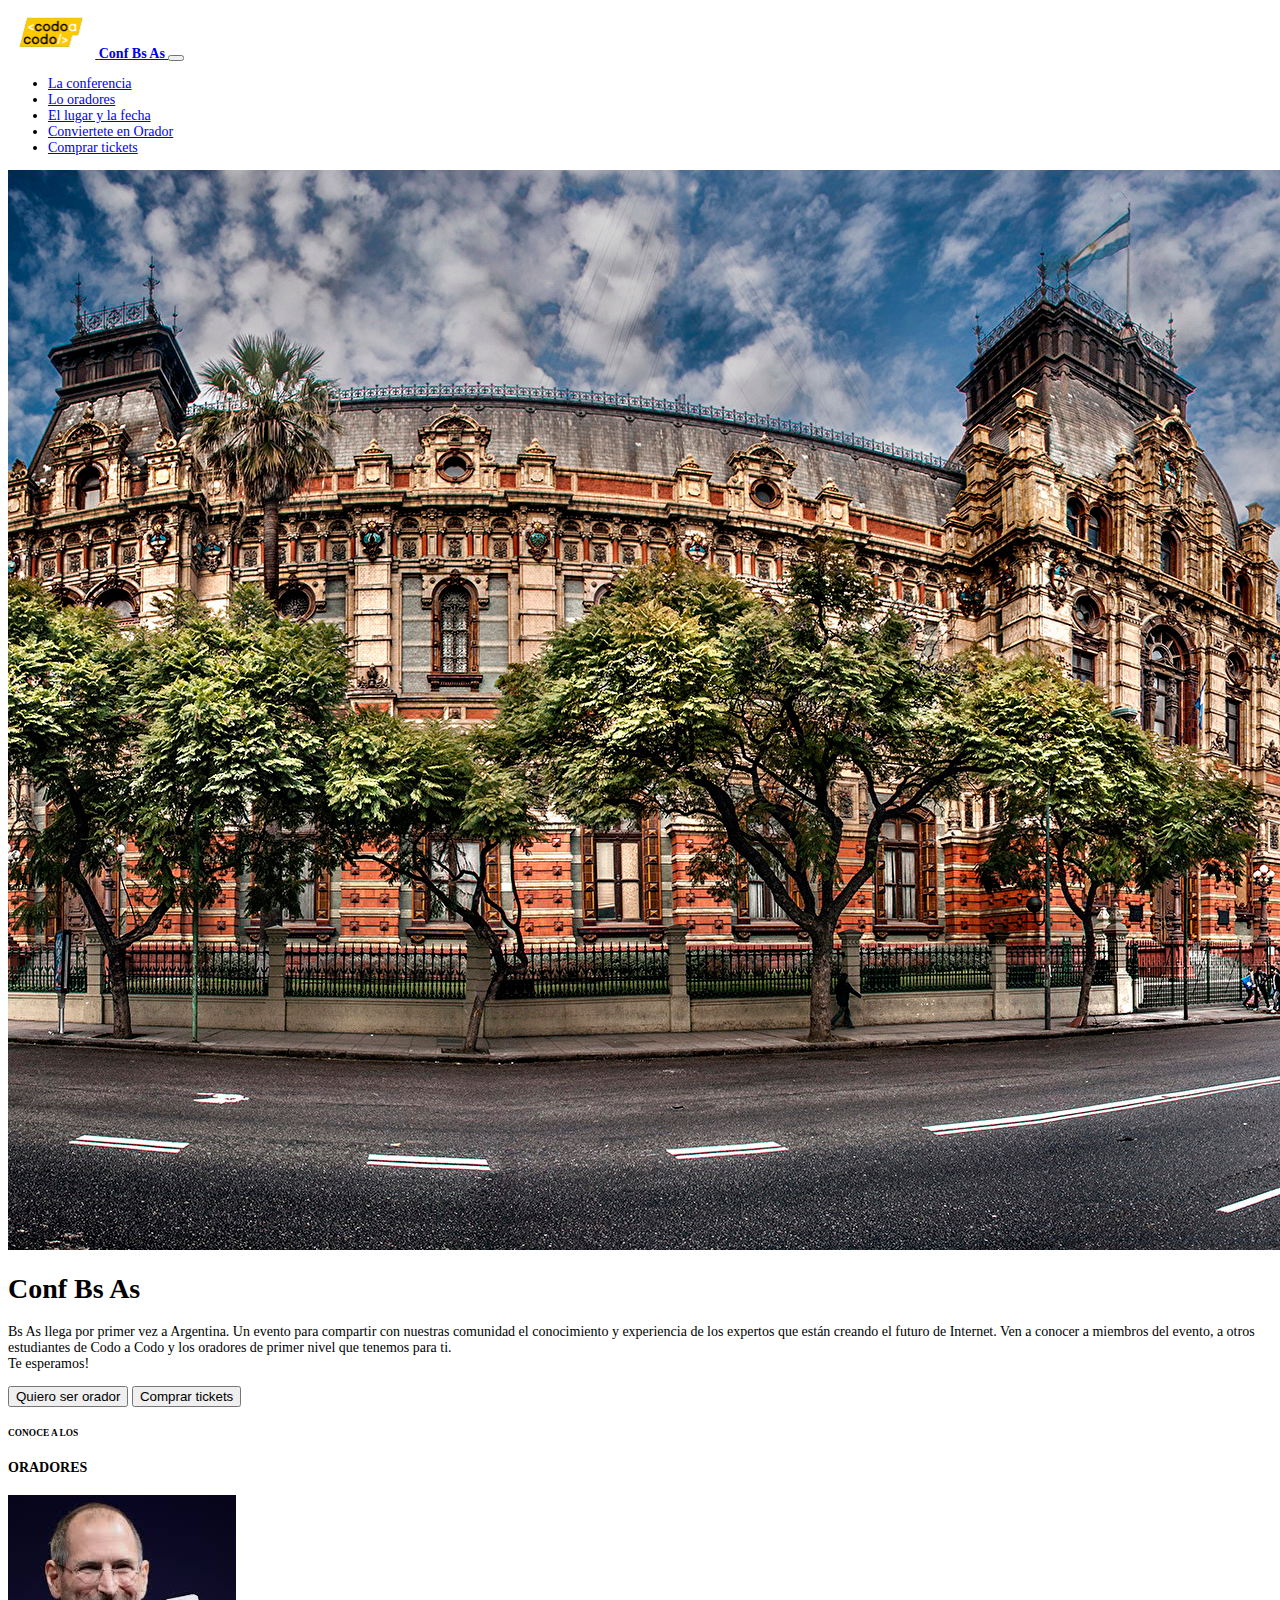
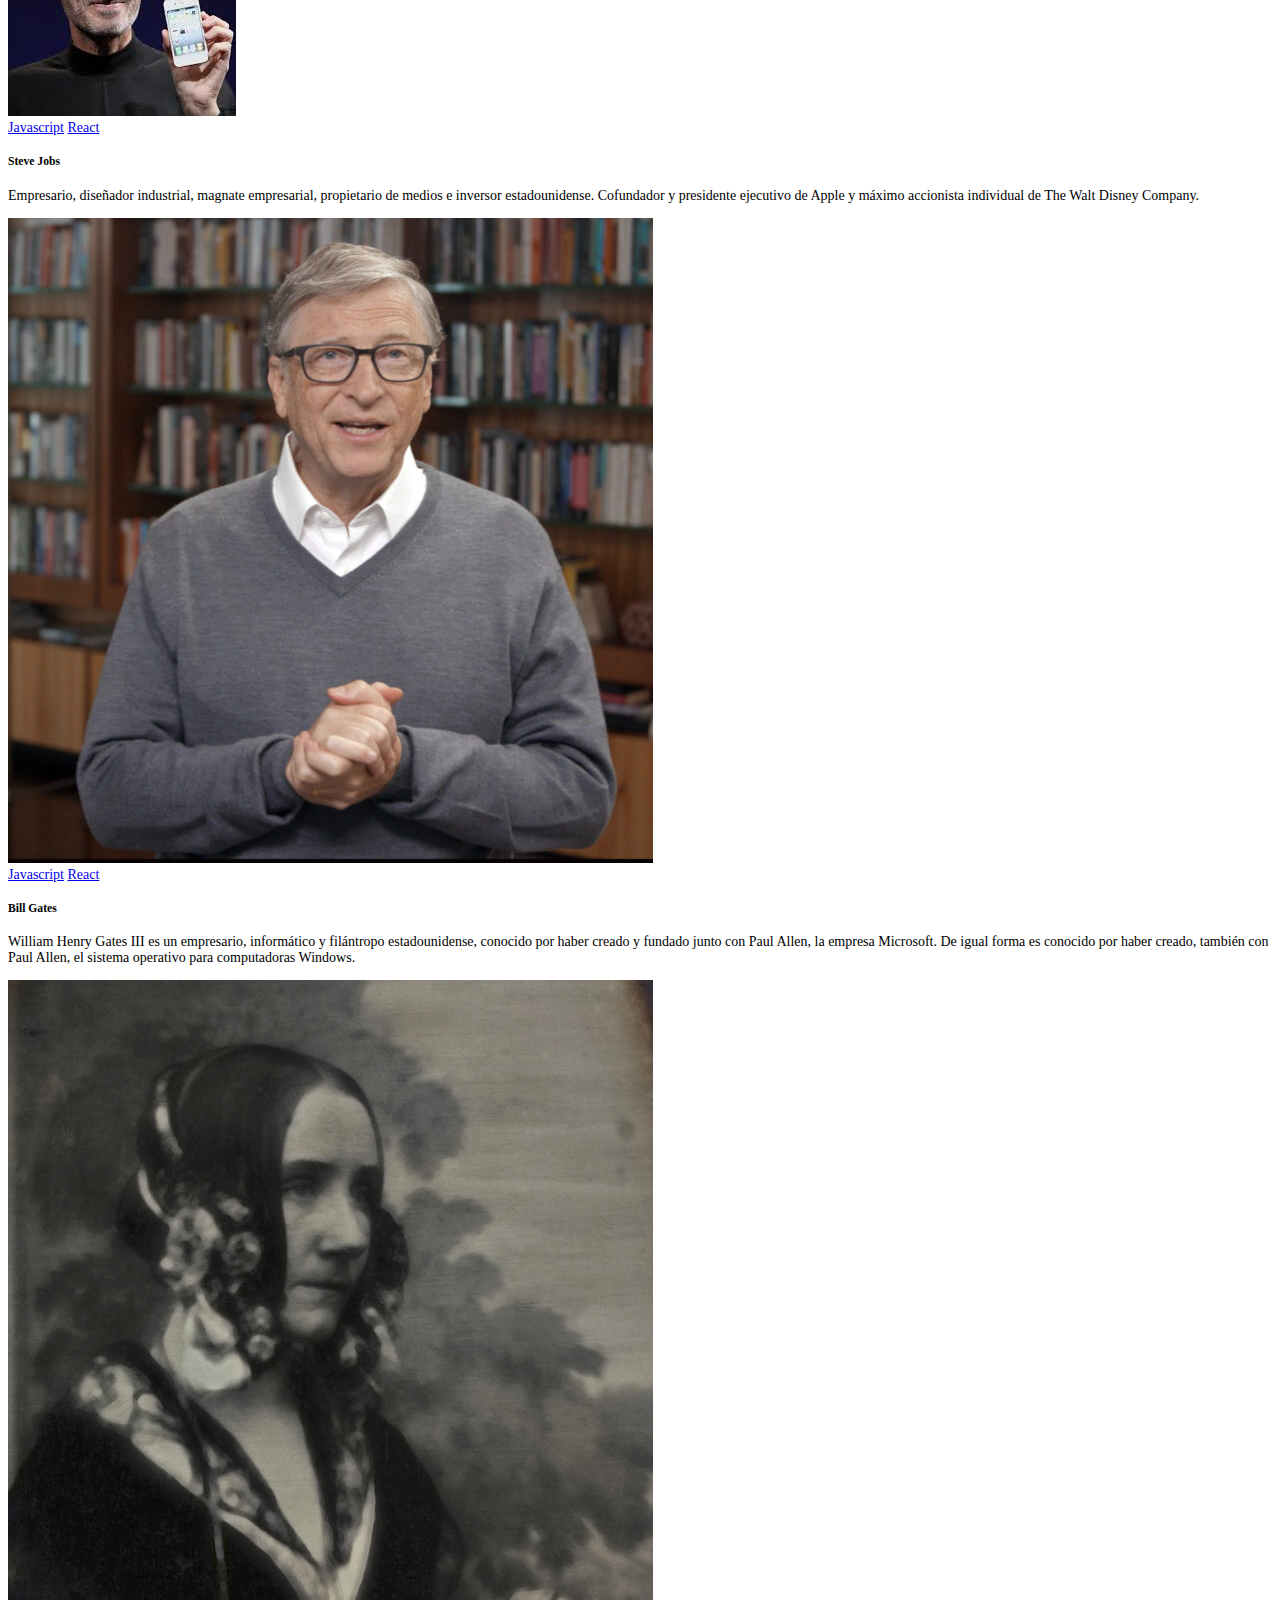
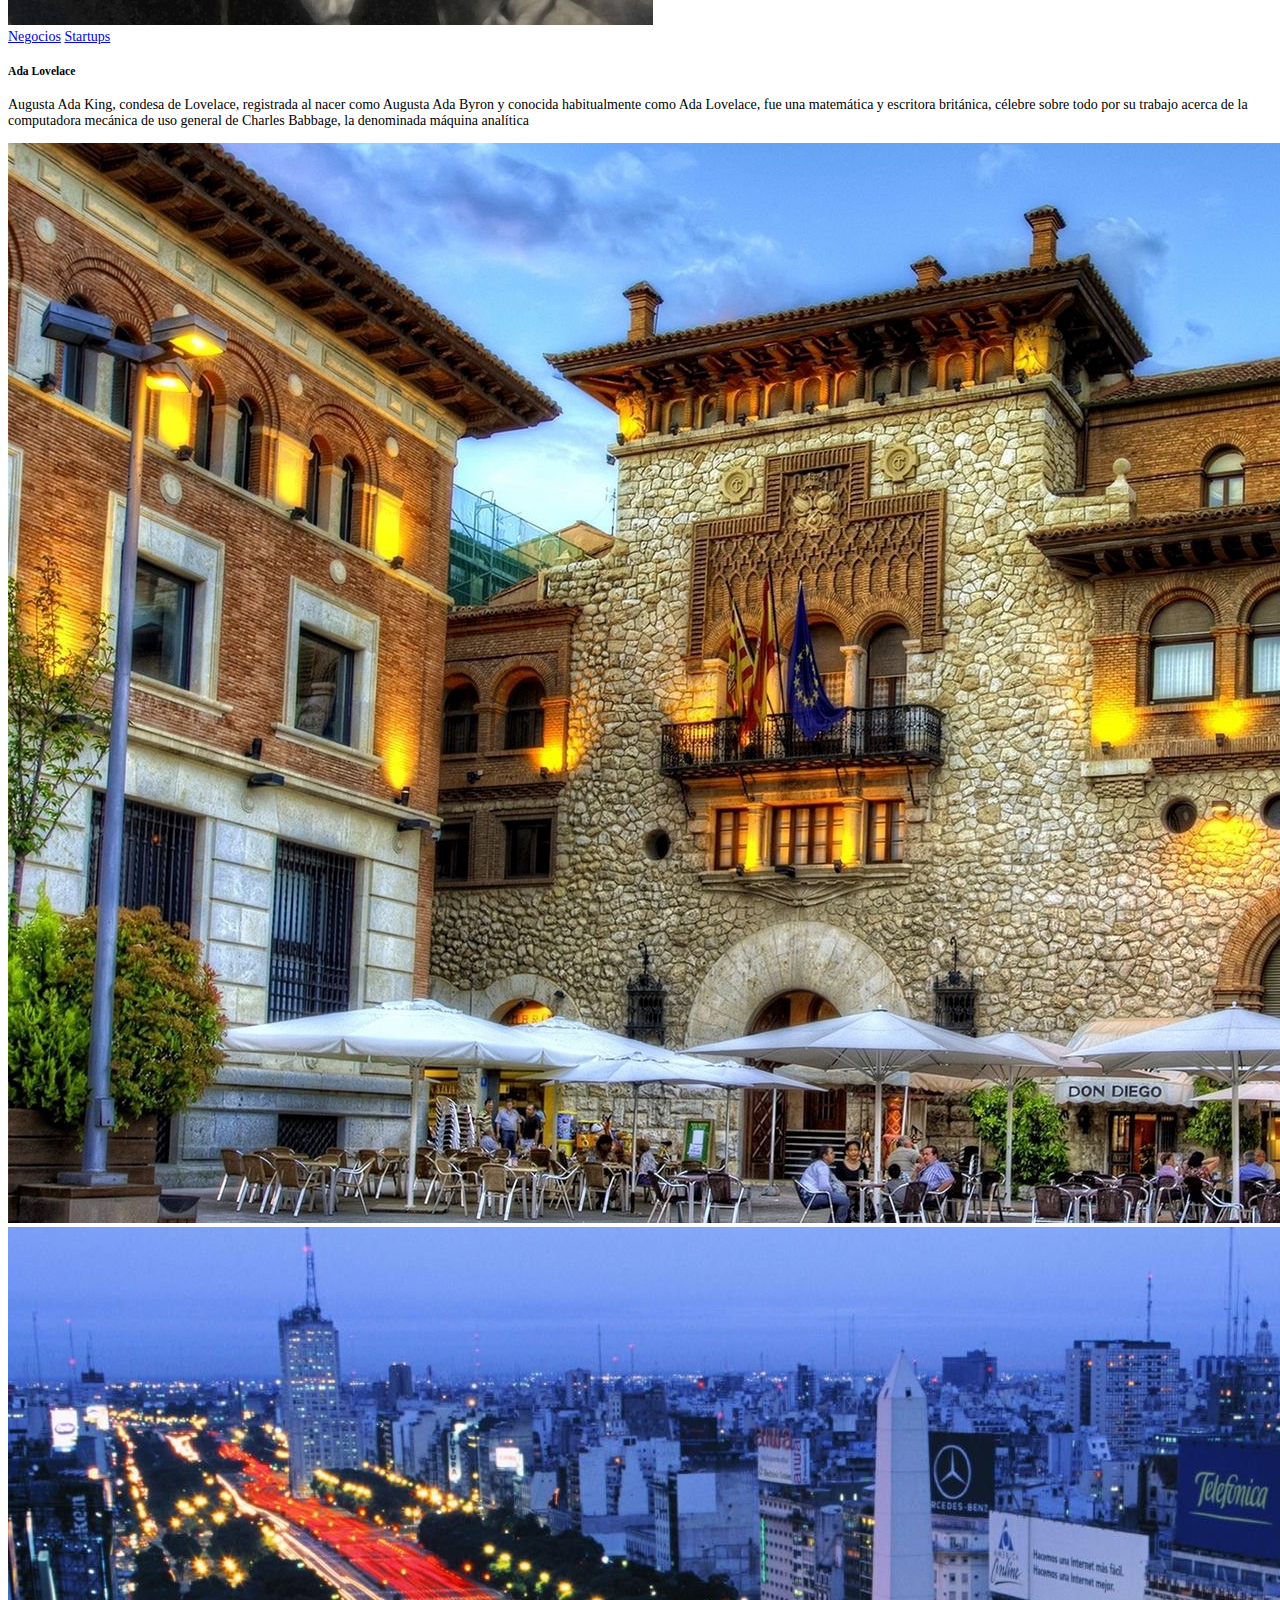
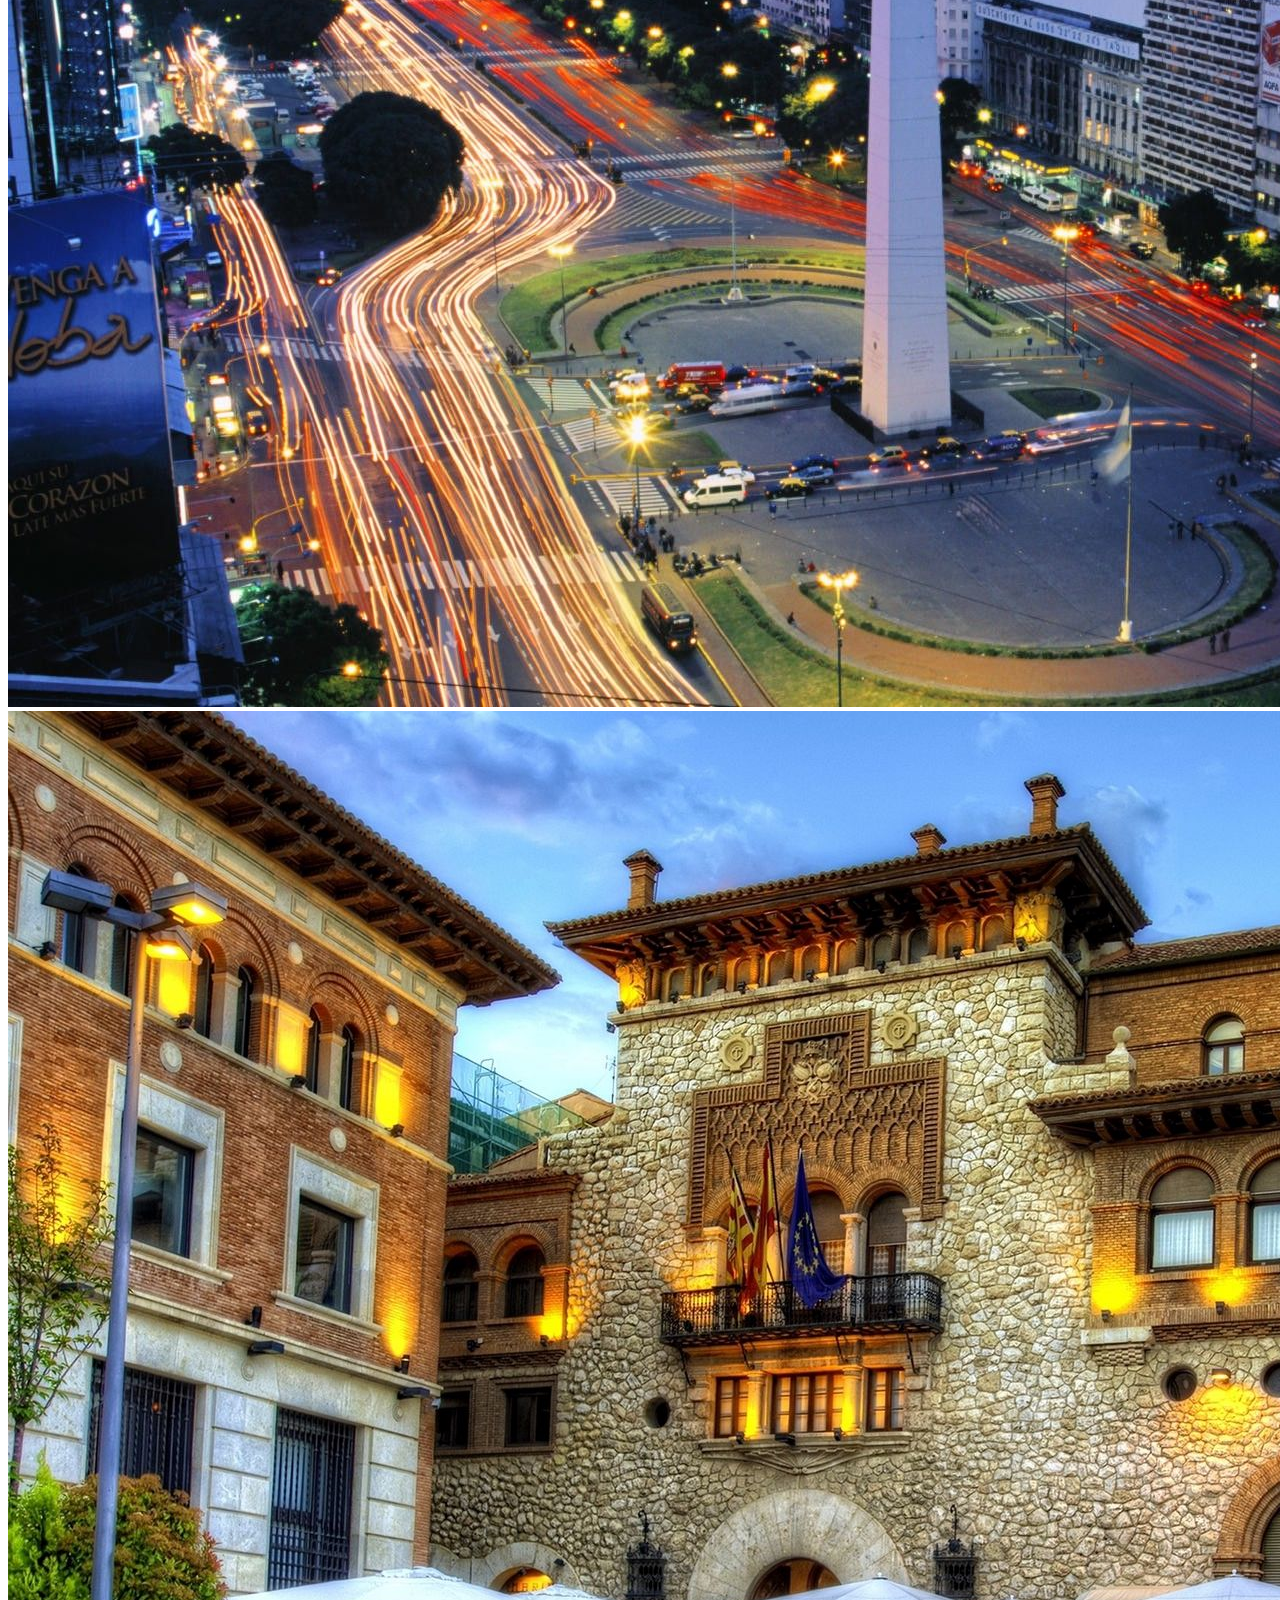
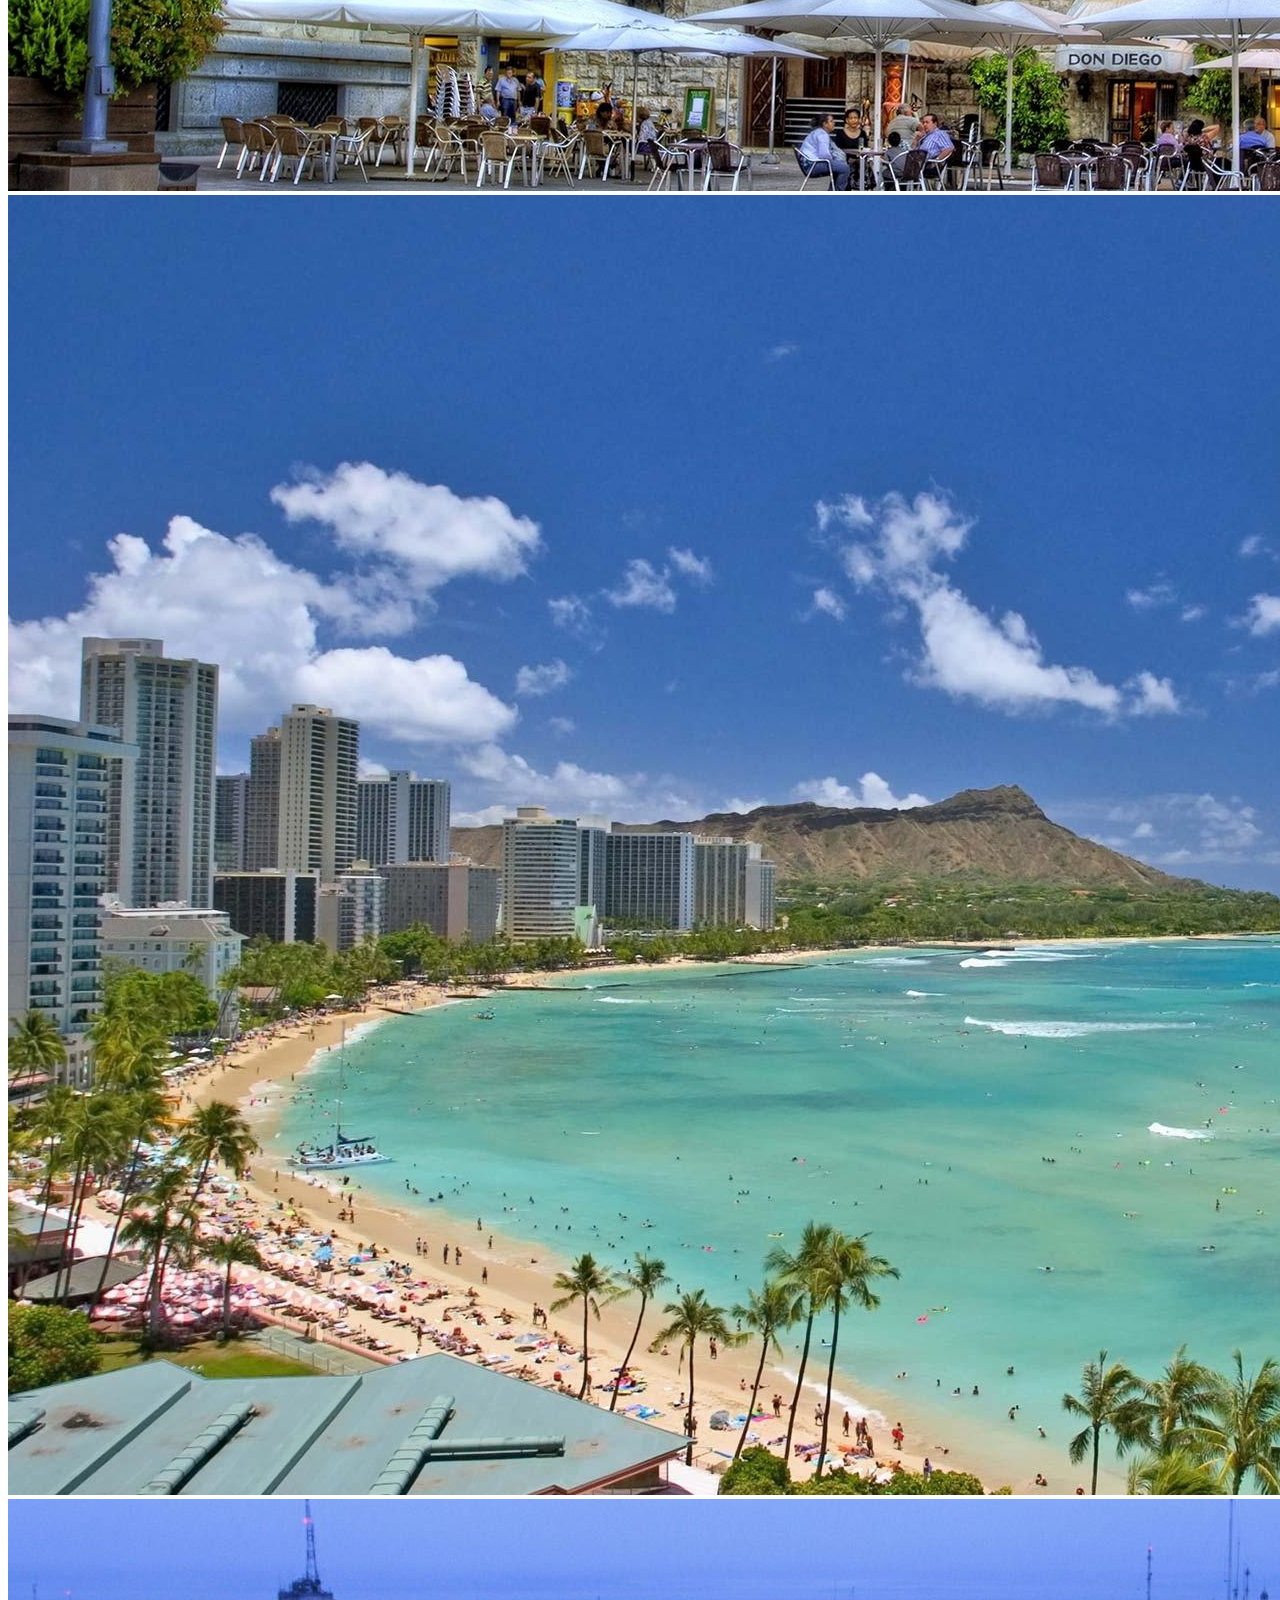
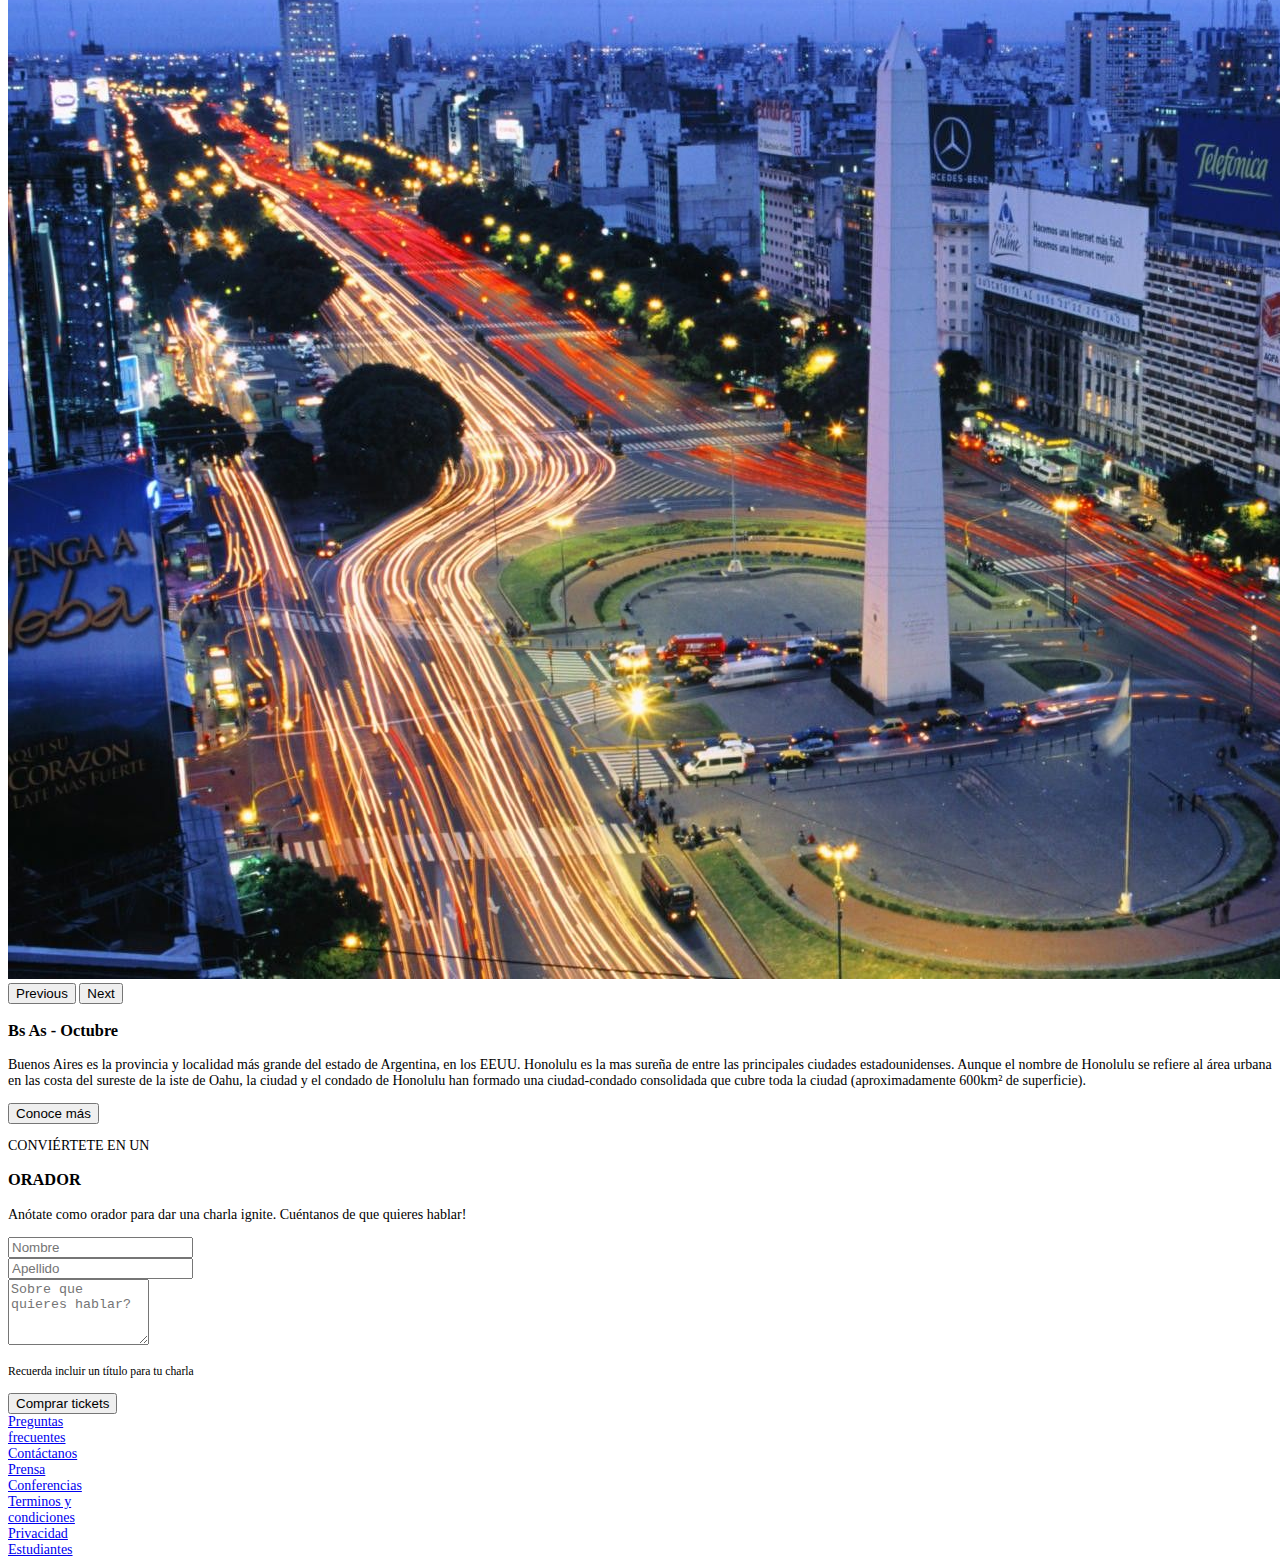
==== index.html @ 96c16282 "1er commit" ====
<!doctype html>
<html lang="en">

<head>
  <title>Integrador</title>
  <!-- Required meta tags -->
  <meta charset="utf-8">
  <meta name="viewport" content="width=device-width, initial-scale=1, shrink-to-fit=no">
  <link rel="stylesheet" href="estilos.css">

  <!-- Bootstrap CSS v5.2.0-beta1 -->
  <link rel="stylesheet" href="https://cdn.jsdelivr.net/npm/bootstrap@5.2.0/dist/css/bootstrap.min.css"
    integrity="sha384-gH2yIJqKdNHPEq0n4Mqa/HGKIhSkIHeL5AyhkYV8i59U5AR6csBvApHHNl/vI1Bx" crossorigin="anonymous">

  <link rel="stylesheet" href="https://cdn.jsdelivr.net/npm/bootstrap-icons@1.9.1/font/bootstrap-icons.css">
</head>

<body class="body bg-light">
  <header>
    
    <nav class="navbar navbar-expand-md navbar-dark bg-dark">
      <div class="container-fluid">

        <!--Icono-->
        <a class="navbar-brand mx-5" href="#">
          <img src="imagenes/codoacodo.png" alt="" style="height:50px ;">
          <span class="text-light" style="font-weight:bold;">Conf Bs As</span>
        </a>

      <button class="navbar-toggler " type="button" data-bs-toggle="collapse" data-bs-target="#menu"
          aria-controls="navbarSupportedContent" aria-expanded="false">
          <span class="navbar-toggler-icon text-light"></span>
        </button>
      

        <!--menu-->
        <div class="collapse navbar-collapse mx-5" id="menu" >
          <ul class="navbar-nav ms-auto mb-2 mb-lg-0 ">
            <li class="nav-item">
              <a class="nav-link active  text-light" href="#">La conferencia</a>
            </li>
            <li class="nav-item">
              <a class="nav-link disabled text-muted" href="#">Lo oradores</a>
            </li>
            </li>
            <li class="nav-item ">
              <a class="nav-link disabled  text-muted" href="#">El lugar y la fecha</a>
            </li>
            <li class="nav-item ">
              <a class="nav-link disabled  text-muted" href="#">Conviertete en Orador</a>
            </li>
            <li class="nav-item">
              <a class="nav-link active  text-success" href="#">Comprar tickets</a>
            </li>
          </ul>
        </div>
    </nav>
  </header>
  <main>

    <div class=" card text-bg-dark  d-flex">
      <img src="imagenes/ba1.jpg" class="card-img" alt="Buenos Aires">
      <div class="container1 card-img-overlay text-end">   

        <div class="fila row">
          
          <div class="col"></div>
          <div class="col">
            <p class="text1 col ms-auto">
              <h1 class="fw-bold">Conf Bs As</h1>
              Bs As llega por primer vez a Argentina. Un evento para compartir con
              nuestras comunidad el conocimiento y experiencia de los expertos que están creando el futuro de Internet.
              Ven a conocer a miembros del evento, a otros estudiantes de Codo a Codo y los oradores de primer nivel que
              tenemos para ti.<br> Te esperamos!
            </p>
            <button class="btn text-light border-light" type="button" href="#">Quiero ser orador</button>
            <button class="btn btn-success" type="button" href="#">Comprar tickets</button>
    
          </div>
        </div>
        </div>
    </div>

    <div class="text-center p-3">
      <h6>CONOCE A LOS</h6>
      <h4>ORADORES</h4>
    </div>

    <!--tarjetas oradores-->
    <div class="row px-5 mx-5">
      <div class="col-md">
        <div class="card-group">
          <div class="card">
            <img src="imagenes/steve.jpg" class="card-img-top img-fluid" alt="...">
            <div class="card-body">
              <a href="#" class="btn btn-warning py-0">Javascript</a>
              <a href="#" class="btn btn-info py-0 text-light">React</a>
              <h5 class="card-title">Steve Jobs</h5>
              <p class="card-text ">Empresario, diseñador industrial, magnate empresarial, propietario de medios e
                inversor estadounidense. Cofundador y presidente ejecutivo de Apple​ y máximo accionista individual de
                The Walt Disney Company.</p>
            </div>
          </div>
        </div>
      </div>
      <div class="col-md">
        <div class="card">
          <img src="imagenes/bill.jpg" class="card-img-top img-fluid" alt="...">
          <div class="card-body">
            <a href="#" class="btn btn-warning py-0">Javascript</a>
            <a href="#" class="btn btn-info py-0 text-light">React</a>
            <h5 class="card-title">Bill Gates</h5>
            <p class="card-text">William Henry Gates III es un empresario, informático y filántropo estadounidense,
              conocido por haber creado y fundado junto con Paul Allen, la empresa Microsoft. De igual forma es conocido
              por haber creado, también con Paul Allen, el sistema operativo para computadoras Windows.</p>
          </div>
        </div>
      </div>

      <div class="col-md">
        <div class="card">
          <img src="imagenes/ada.jpeg" class="card-img-top img-fluid" alt="...">
          <div class="card-body">
            <a href="#" class="btn btn-secondary py-0">Negocios</a>
            <a href="#" class="btn btn-danger py-0 text-light">Startups</a>
            <h5 class="card-title">Ada Lovelace</h5>
            <p class="card-text ">Augusta Ada King, condesa de Lovelace, registrada al nacer como Augusta Ada Byron y
              conocida habitualmente como Ada Lovelace, fue una matemática y escritora británica, célebre sobre todo por
              su trabajo acerca de la computadora mecánica de uso general de Charles Babbage, la denominada máquina
              analítica</p>
          </div>
        </div>
      </div>
    </div>

    <div class="row py-5 img-fluid">

      <div class="col p-0">
        <div id="carouselExampleControls" class="carousel slide" data-bs-ride="carousel">
          <div class="carousel-inner">
            <div class="carousel-item active">
              <img src="imagenes/ba2.jpg" class="d-block w-100" alt="...">
            </div>
            <div class="carousel-item">
              <img src="imagenes/hawaii3.jpg" class="d-block w-100" alt="...">
            </div>
            <div class="carousel-item">
              <img src="imagenes/hawaii2.jpg" class="d-block w-100" alt="...">
            </div>
            <div class="carousel-item">
              <img src="imagenes/honolulu.jpg" class="d-block w-100" alt="...">
            </div>
            <div class="carousel-item">
              <img src="imagenes/ba3.jpg" class="d-block w-100" alt="...">
            </div>
          </div>
          <button class="carousel-control-prev" type="button" data-bs-target="#carouselExampleControls" data-bs-slide="prev">
            <span class="carousel-control-prev-icon" aria-hidden="true"></span>
            <span class="visually-hidden">Previous</span>
          </button>
          <button class="carousel-control-next" type="button" data-bs-target="#carouselExampleControls" data-bs-slide="next">
            <span class="carousel-control-next-icon" aria-hidden="true"></span>
            <span class="visually-hidden">Next</span>
          </button>
        </div>
      </div>

      <div class="col bg-secondary text-light">
        <p class="col fs-6 ms-auto ">
          <h3 class="fw-bold">Bs As - Octubre</h3>
          Buenos Aires es la provincia y localidad más grande del estado de Argentina, en los EEUU. Honolulu es la mas sureña de entre las principales ciudades estadounidenses. Aunque el nombre de Honolulu se refiere al área urbana en las costa del sureste de la iste de Oahu, la ciudad y el condado de Honolulu han formado una ciudad-condado consolidada que cubre toda la ciudad (aproximadamente 600km² de superficie).
        </p>
        <button class="btn text-light border-light" type="button" href="#">Conoce más</button>
      </div>

      <form class="form py-4 mx-2" action="get">

        <p class="text-center fs-6">CONVIÉRTETE EN UN</p>
        <h3 class="text-center">ORADOR</h3>
        <p class="text-center">Anótate como orador para dar una charla ignite. Cuéntanos de que quieres hablar!</p>
      
        <div class="row">
          <div class="col-md-3 mb-3"></div>
          <div class="col-md-3 mb-3">
            <input type="text" name="nombre" id="nombre" class="form-control" placeholder="Nombre" required>
          </div>
          <div class="col-md-3 mb-3 ">
            <input type="text" name="apellido" id="apellido" class="form-control" placeholder="Apellido" required>
          </div>
          <div class="col-md-3 mb-3"></div>
          <div class="col-md-3 mb-3"></div>
          <div class="col-md-6 mb-3">
            <textarea name="textarea" id="textarea" class="form-control" cols="15" rows="4"
              placeholder="Sobre que quieres hablar?"></textarea>
            <p class="card-aling-left"><small class="text-muted ">Recuerda incluir un título para tu charla</small></p>
          </div>

          <div class="row p-0 mx-0">
          
            <div class="d-flex justify-content-center"><button class=" col-md-6 btn btn-success mx-0" type="button" href="#">Comprar tickets</button></div>
            
          </div>
         </div>
      </form>
    </div>
   </main>

  <footer class=" footer ">
    <!-- place footer here -->
    <div class="d-flex bg-primary justify-content-center">
      <div class="mx-1 p-3 text-center"><a class=" text-light" href="#">Preguntas <br> frecuentes</a></div>
      <div class="mx-1 p-3 text-center"><a class=" text-light" href="#">Contáctanos</a></div>
      <div class="mx-1 p-3 text-center"><a class=" text-light" href="#">Prensa</a></div>
      <div class="mx-1 p-3 text-center"><a class=" text-light" href="#">Conferencias</a></div>
      <div class="mx-1 p-3 text-center"><a class=" text-light" href="#">Terminos y <br> condiciones</a></div>
      <div class="mx-1 p-3 text-center"><a class=" text-light" href="#">Privacidad</a></div>
      <div class="mx-1 p-3 text-center"><a class=" text-light" href="#">Estudiantes</a></div>
    </div>
  </footer>
  <!-- Bootstrap JavaScript Libraries -->
  <script src="https://cdn.jsdelivr.net/npm/@popperjs/core@2.11.5/dist/umd/popper.min.js"
    integrity="sha384-Xe+8cL9oJa6tN/veChSP7q+mnSPaj5Bcu9mPX5F5xIGE0DVittaqT5lorf0EI7Vk" crossorigin="anonymous">
    </script>

  <script src="https://cdn.jsdelivr.net/npm/bootstrap@5.2.0/dist/js/bootstrap.min.js"
    integrity="sha384-ODmDIVzN+pFdexxHEHFBQH3/9/vQ9uori45z4JjnFsRydbmQbmL5t1tQ0culUzyK" crossorigin="anonymous">
    </script>
</body>

</html>
---- estilos.css ----
html{
    font-size: 14px;
}

body {
    font-size: 1rem;
}

@media screen and (max-width:700px) {
    html{
        font-size: 10px;
    }
}

.container1{
    display: flex;
    align-items: center;                             
}
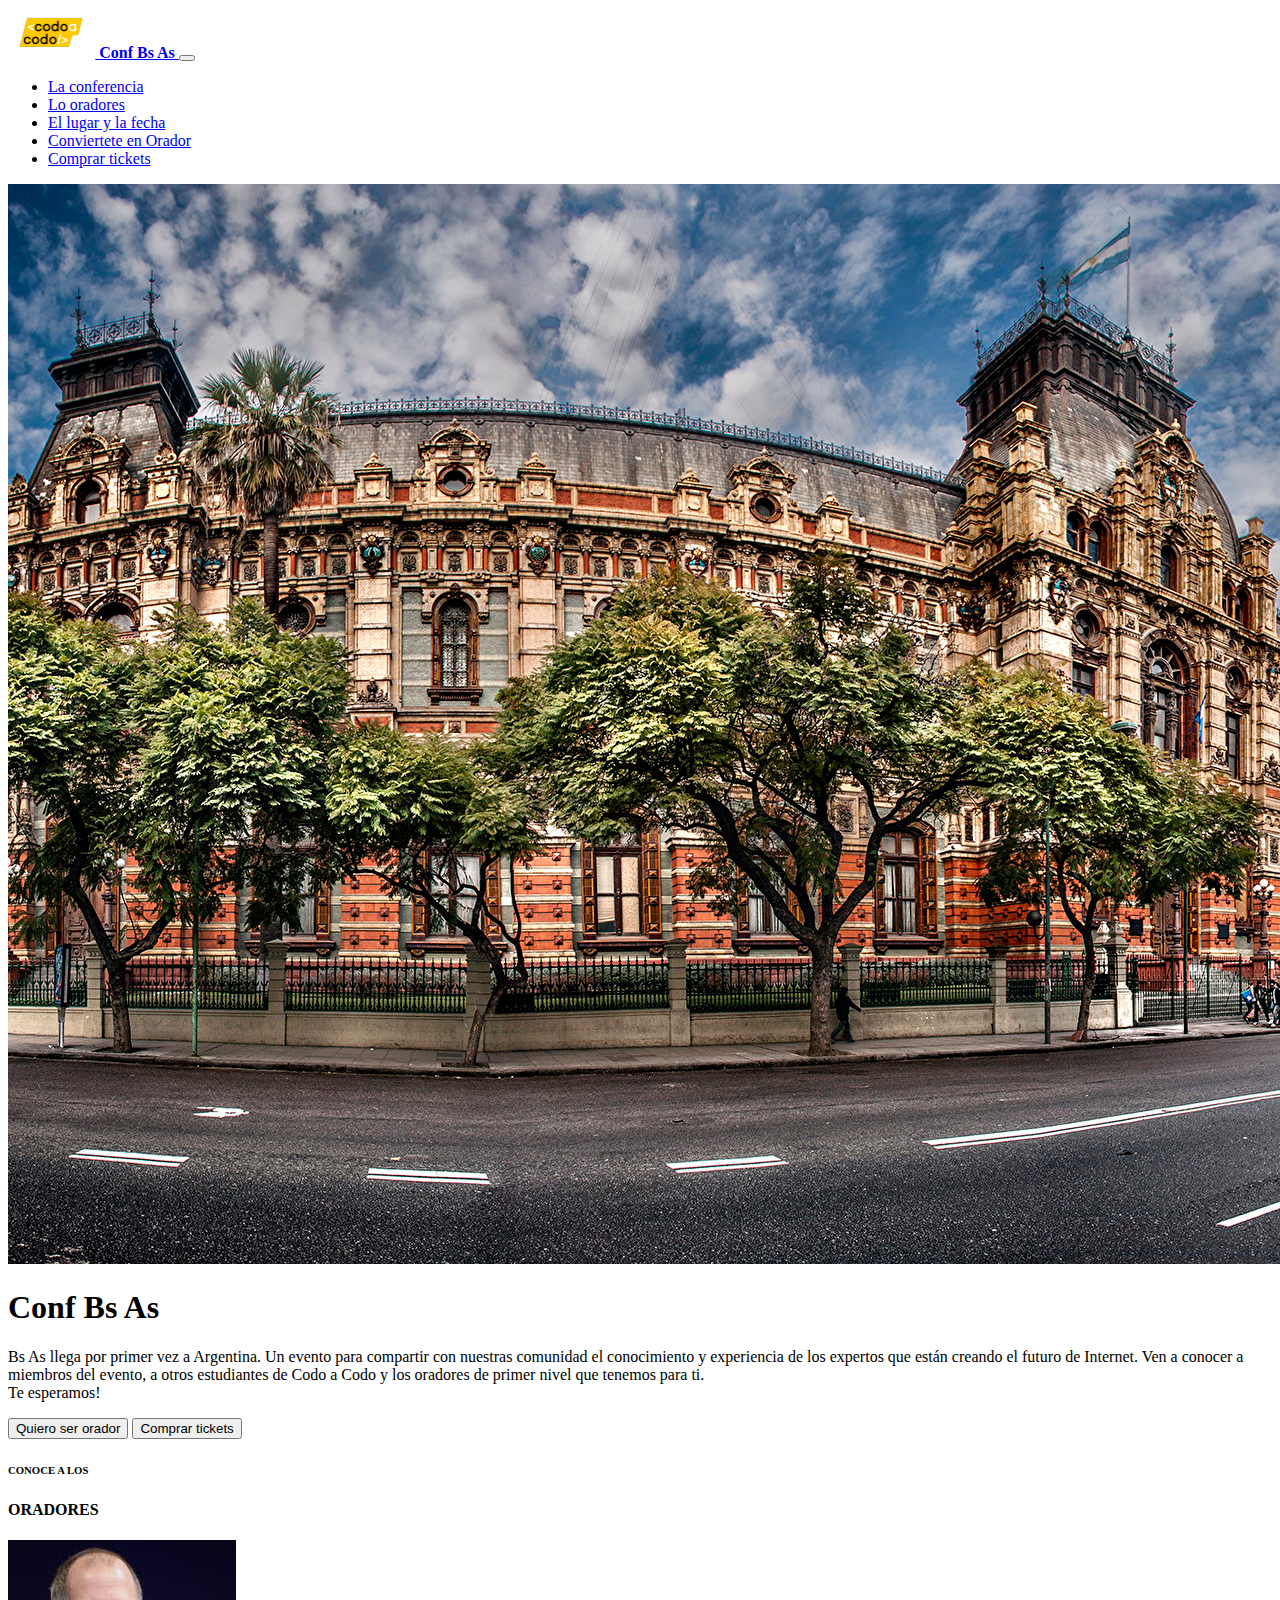
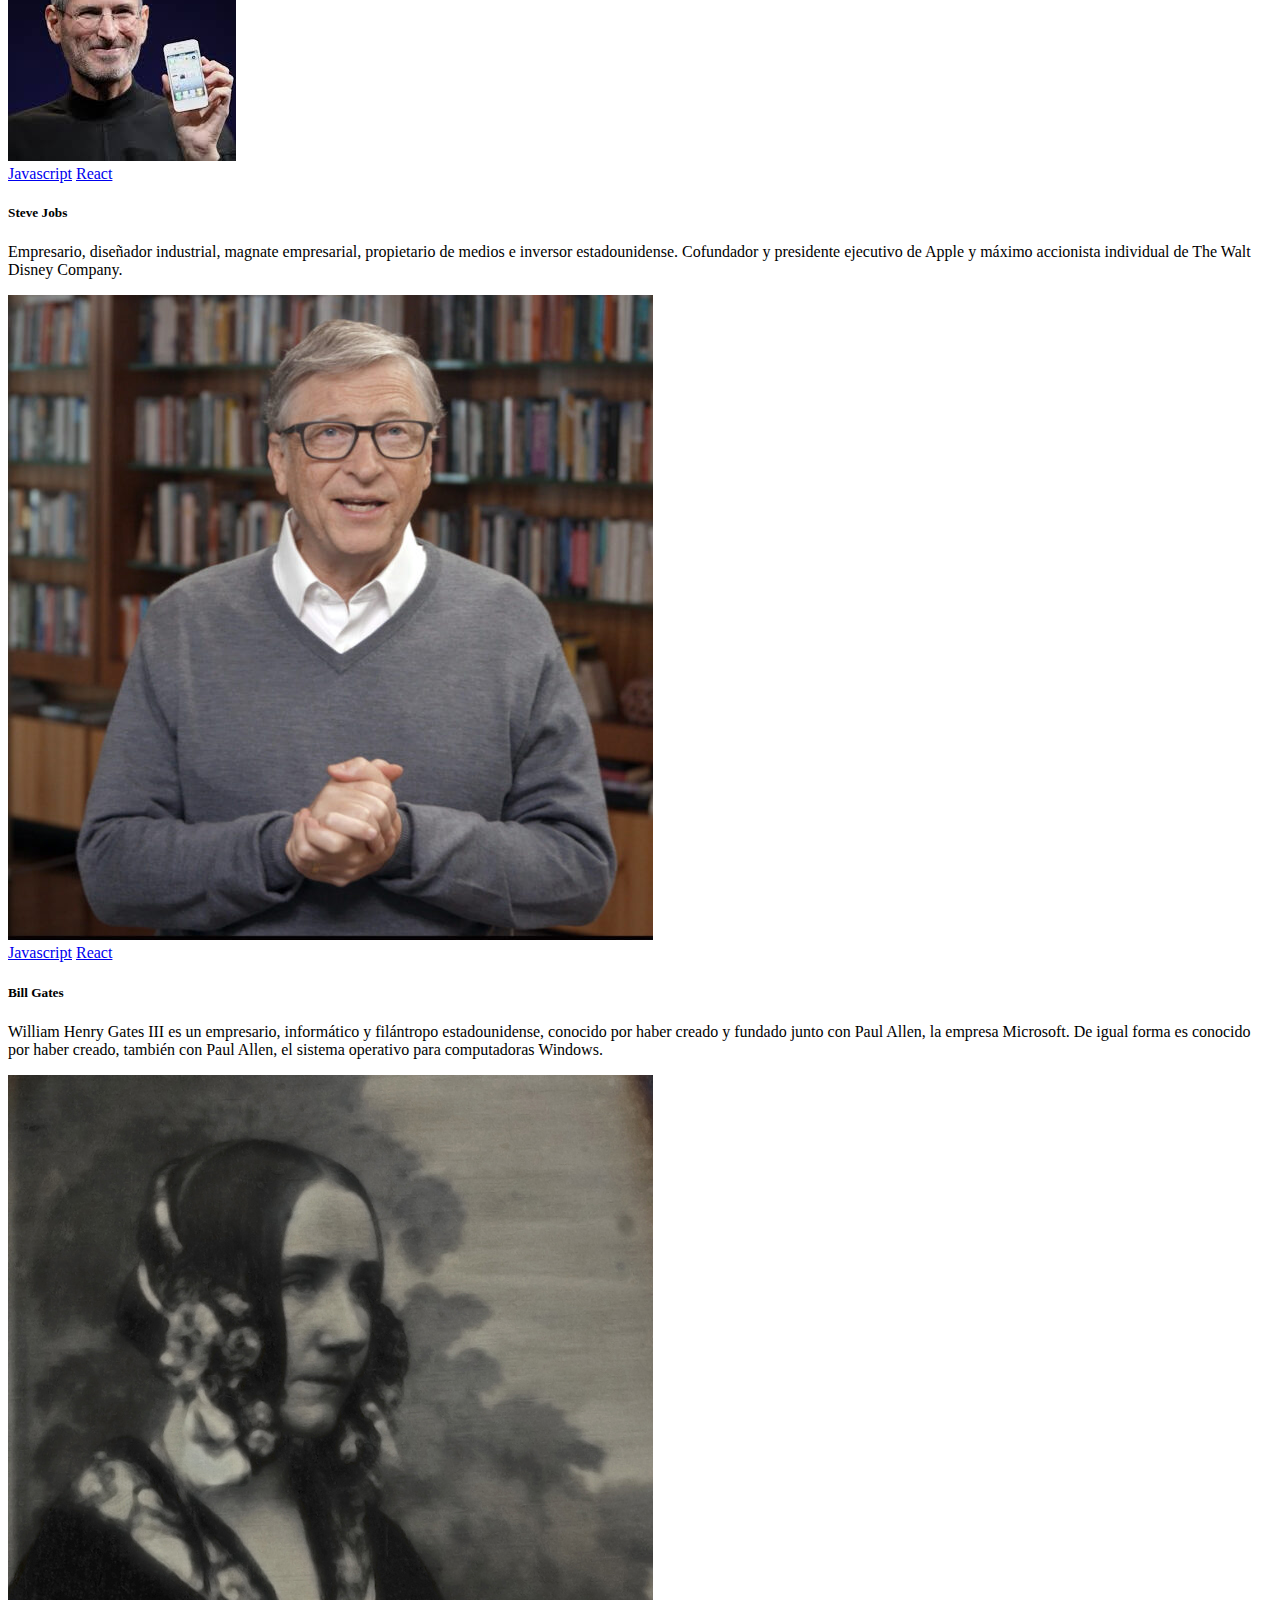
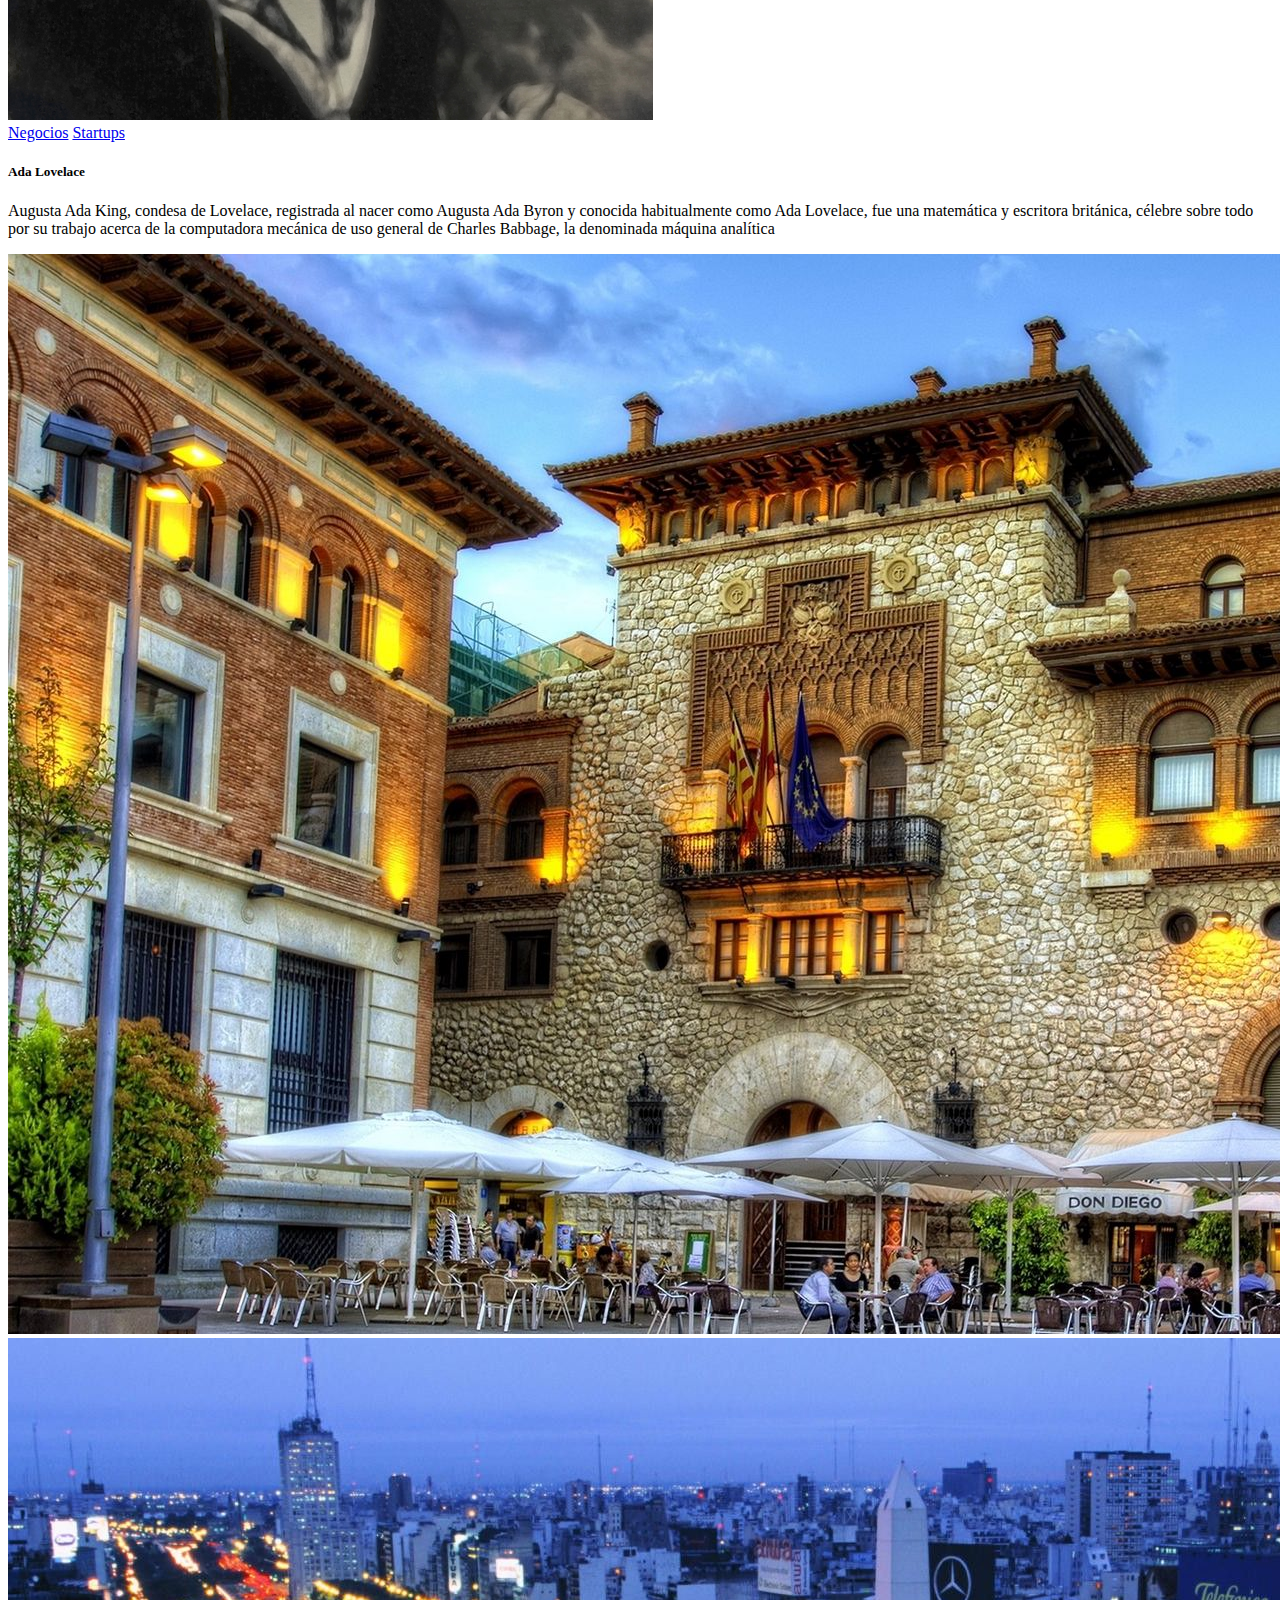
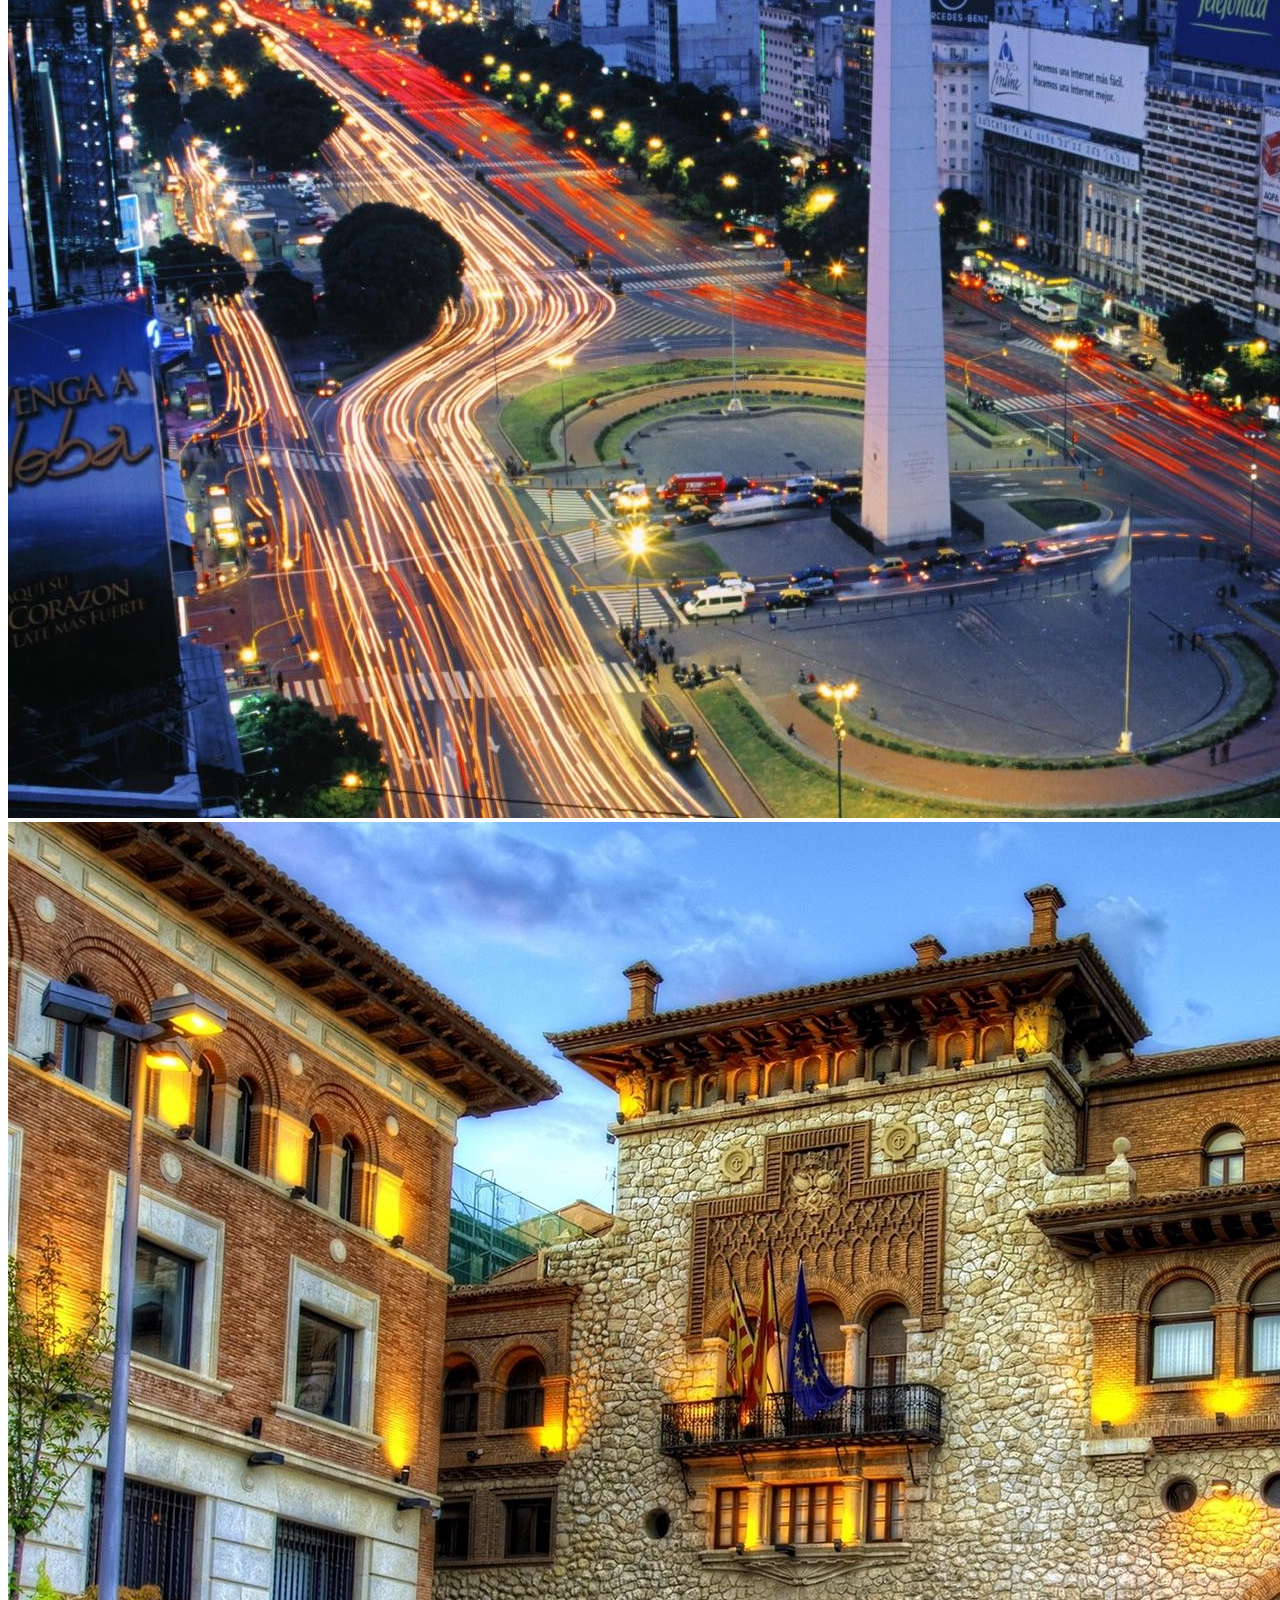
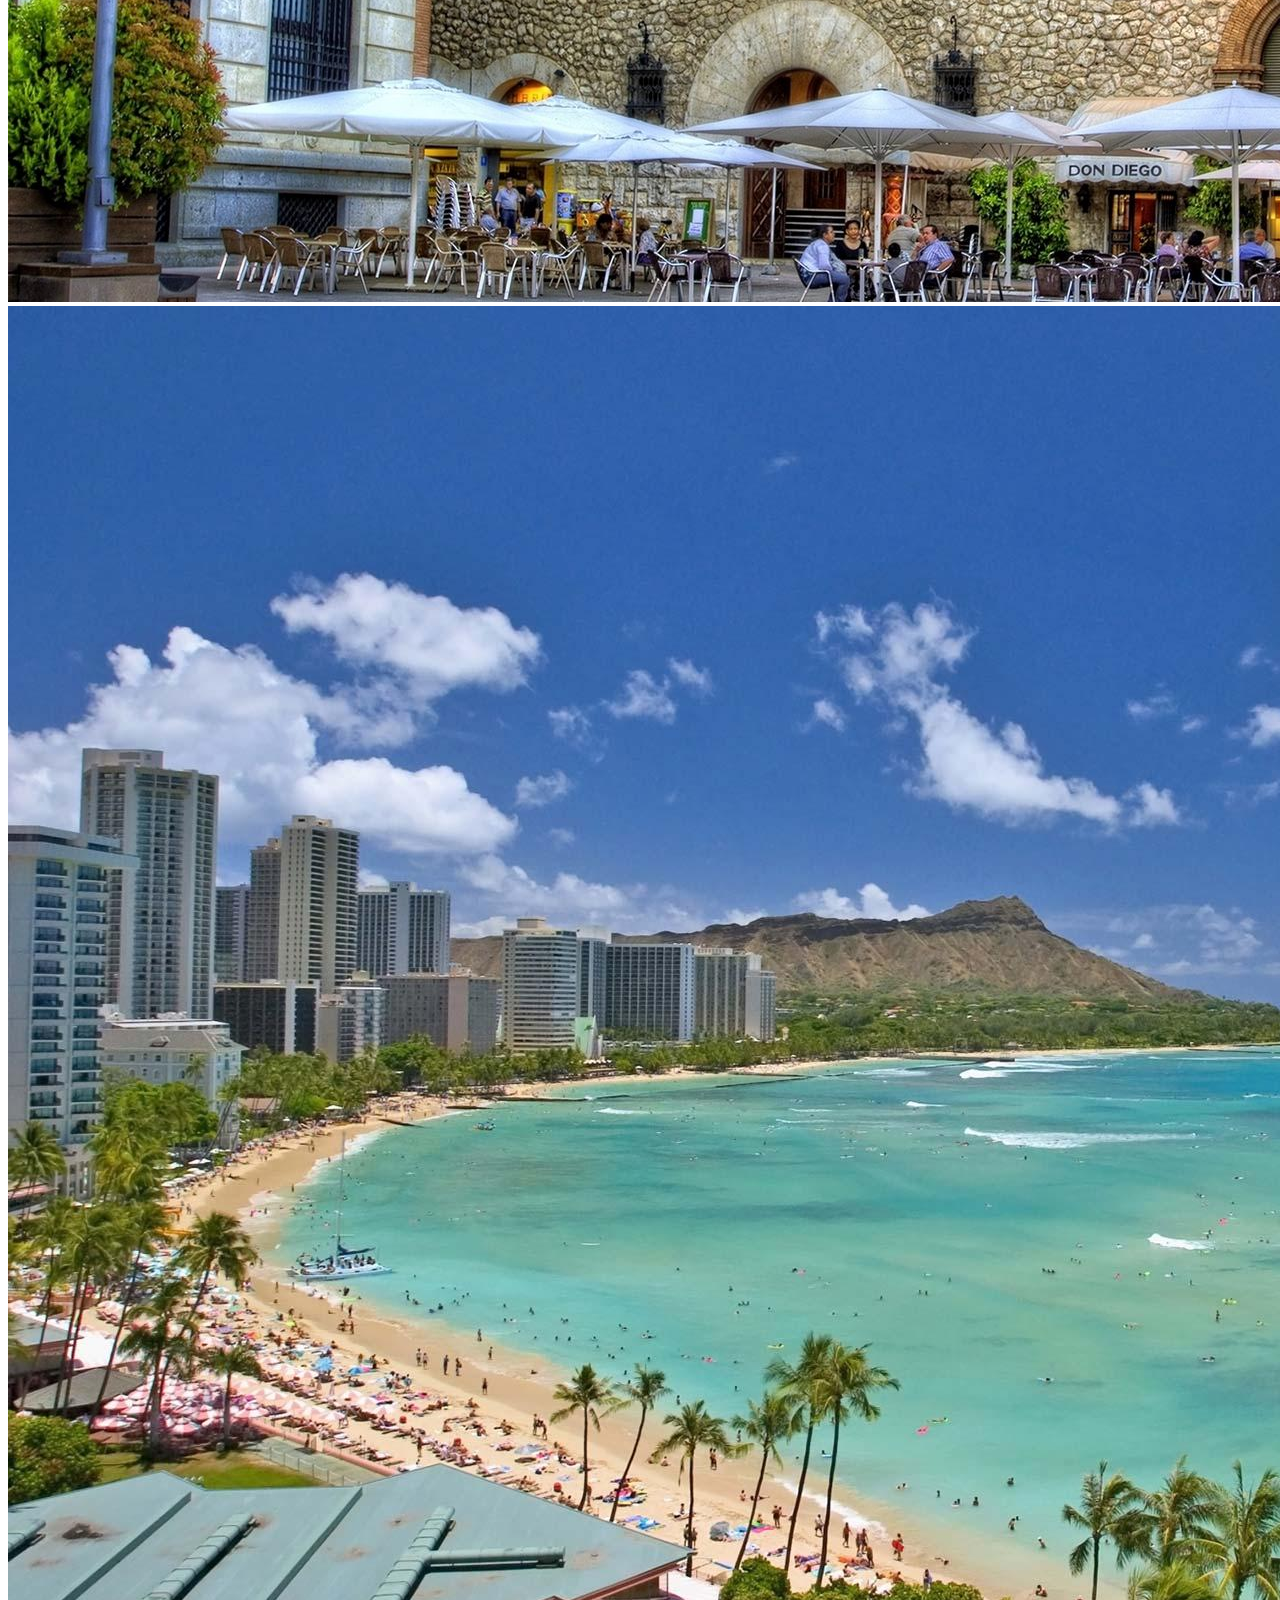
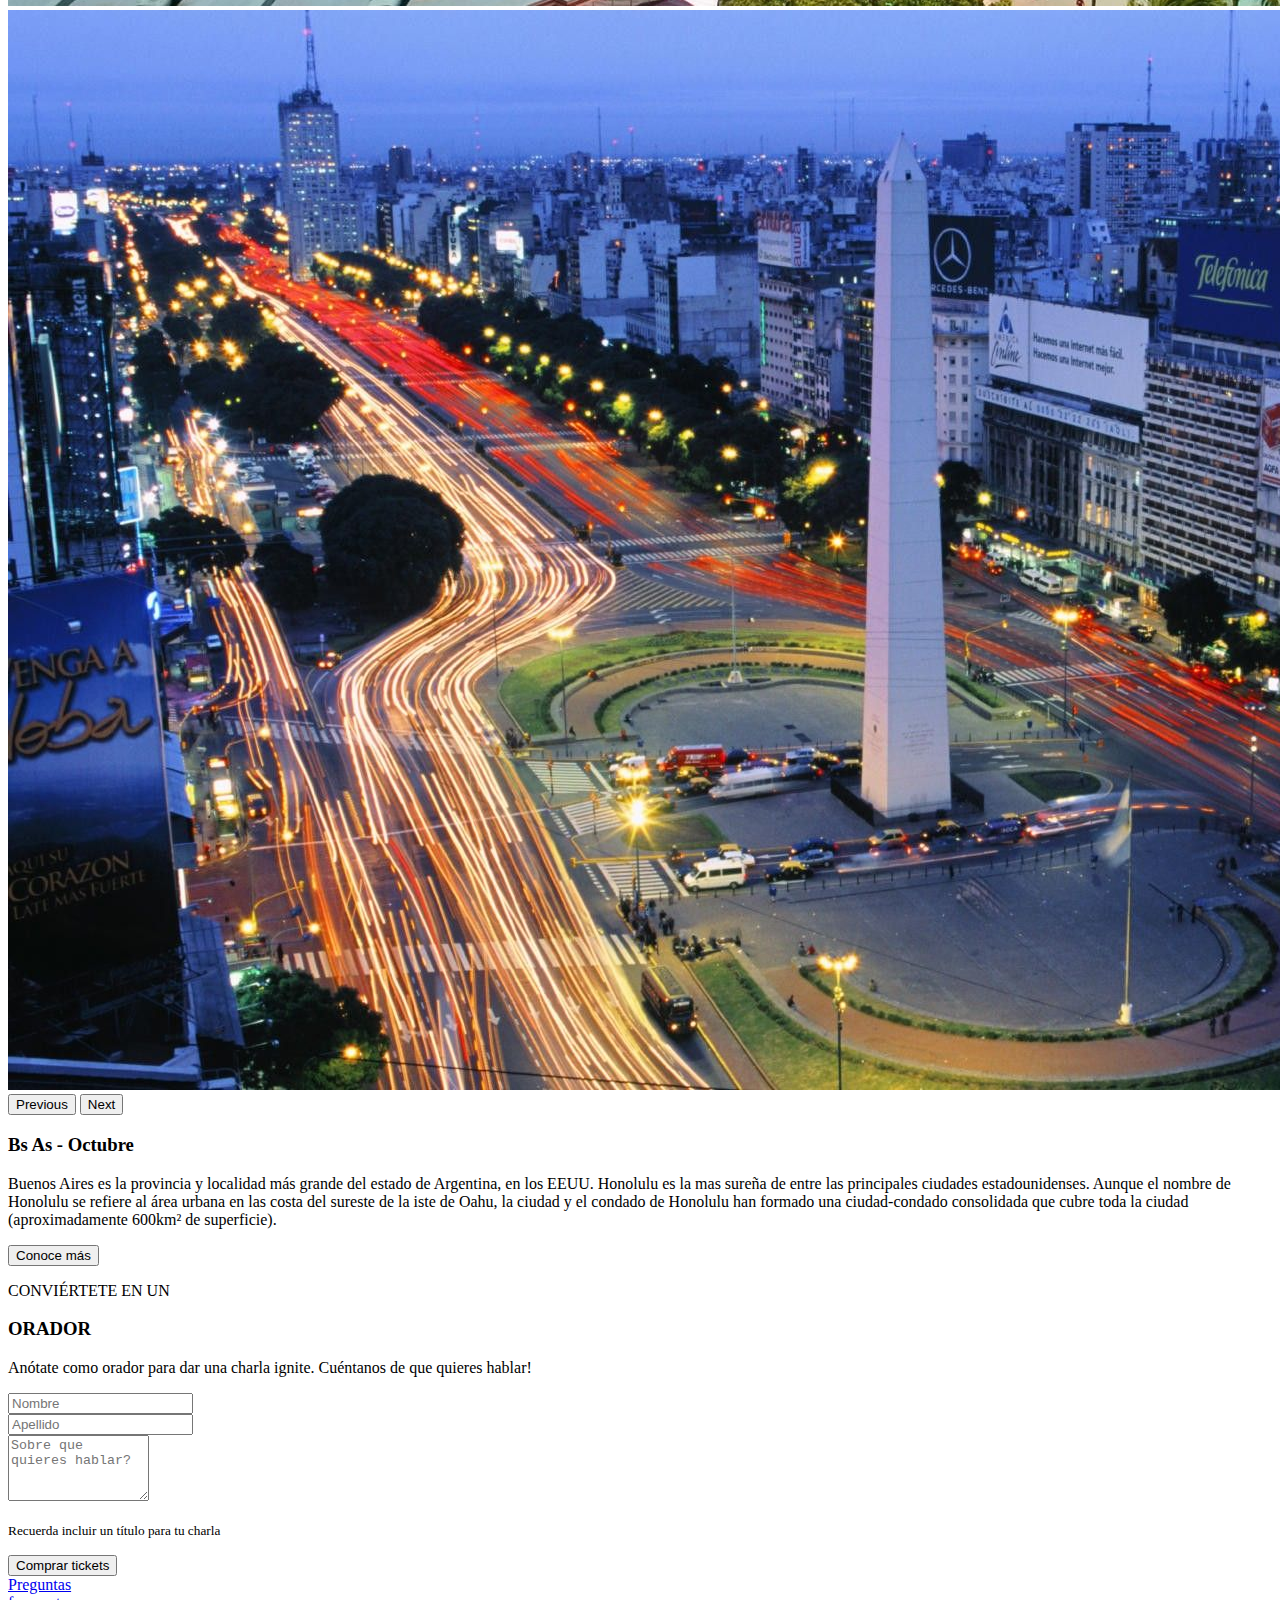
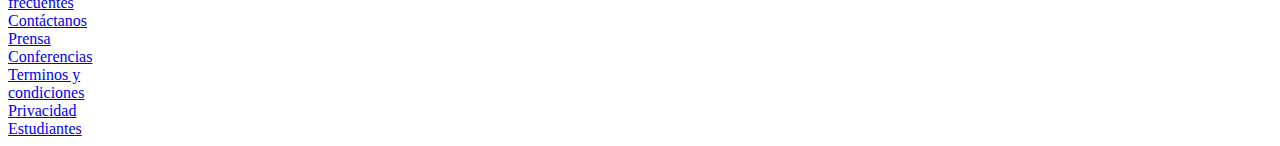
==== commit 31d77d0d: "1er commit" ====
--- a/index.html
+++ b/index.html
@@ -6,7 +6,7 @@
   <!-- Required meta tags -->
   <meta charset="utf-8">
   <meta name="viewport" content="width=device-width, initial-scale=1, shrink-to-fit=no">
-  <link rel="stylesheet" href="estilos.css">
+  <link rel="stylesheet" href="/Integrador/css/estilos.css">
 
   <!-- Bootstrap CSS v5.2.0-beta1 -->
   <link rel="stylesheet" href="https://cdn.jsdelivr.net/npm/bootstrap@5.2.0/dist/css/bootstrap.min.css"
@@ -17,7 +17,7 @@
 
 <body class="body bg-light">
   <header>
-    
+
     <nav class="navbar navbar-expand-md navbar-dark bg-dark">
       <div class="container-fluid">
 
@@ -27,14 +27,14 @@
           <span class="text-light" style="font-weight:bold;">Conf Bs As</span>
         </a>
 
-      <button class="navbar-toggler " type="button" data-bs-toggle="collapse" data-bs-target="#menu"
+        <button class="navbar-toggler " type="button" data-bs-toggle="collapse" data-bs-target="#menu"
           aria-controls="navbarSupportedContent" aria-expanded="false">
           <span class="navbar-toggler-icon text-light"></span>
         </button>
-      
+
 
         <!--menu-->
-        <div class="collapse navbar-collapse mx-5" id="menu" >
+        <div class="collapse navbar-collapse mx-5" id="menu">
           <ul class="navbar-nav ms-auto mb-2 mb-lg-0 ">
             <li class="nav-item">
               <a class="nav-link active  text-light" href="#">La conferencia</a>
@@ -50,7 +50,7 @@
               <a class="nav-link disabled  text-muted" href="#">Conviertete en Orador</a>
             </li>
             <li class="nav-item">
-              <a class="nav-link active  text-success" href="#">Comprar tickets</a>
+              <a class="nav-link active  text-success" href="/Integrador/comprarTickets.html">Comprar tickets</a>
             </li>
           </ul>
         </div>
@@ -60,25 +60,25 @@
 
     <div class=" card text-bg-dark  d-flex">
       <img src="imagenes/ba1.jpg" class="card-img" alt="Buenos Aires">
-      <div class="container1 card-img-overlay text-end">   
+      <div class="container1 card-img-overlay text-end">
 
         <div class="fila row">
-          
+
           <div class="col"></div>
           <div class="col">
             <p class="text1 col ms-auto">
-              <h1 class="fw-bold">Conf Bs As</h1>
-              Bs As llega por primer vez a Argentina. Un evento para compartir con
-              nuestras comunidad el conocimiento y experiencia de los expertos que están creando el futuro de Internet.
-              Ven a conocer a miembros del evento, a otros estudiantes de Codo a Codo y los oradores de primer nivel que
-              tenemos para ti.<br> Te esperamos!
+            <h1 class="fw-bold">Conf Bs As</h1>
+            Bs As llega por primer vez a Argentina. Un evento para compartir con
+            nuestras comunidad el conocimiento y experiencia de los expertos que están creando el futuro de Internet.
+            Ven a conocer a miembros del evento, a otros estudiantes de Codo a Codo y los oradores de primer nivel que
+            tenemos para ti.<br> Te esperamos!
             </p>
             <button class="btn text-light border-light" type="button" href="#">Quiero ser orador</button>
             <button class="btn btn-success" type="button" href="#">Comprar tickets</button>
-    
-          </div>
-        </div>
-        </div>
+
+          </div>
+        </div>
+      </div>
     </div>
 
     <div class="text-center p-3">
@@ -135,7 +135,7 @@
 
     <div class="row py-5 img-fluid">
 
-      <div class="col p-0">
+      <div class="col-md p-0">
         <div id="carouselExampleControls" class="carousel slide" data-bs-ride="carousel">
           <div class="carousel-inner">
             <div class="carousel-item active">
@@ -154,21 +154,26 @@
               <img src="imagenes/ba3.jpg" class="d-block w-100" alt="...">
             </div>
           </div>
-          <button class="carousel-control-prev" type="button" data-bs-target="#carouselExampleControls" data-bs-slide="prev">
+          <button class="carousel-control-prev" type="button" data-bs-target="#carouselExampleControls"
+            data-bs-slide="prev">
             <span class="carousel-control-prev-icon" aria-hidden="true"></span>
             <span class="visually-hidden">Previous</span>
           </button>
-          <button class="carousel-control-next" type="button" data-bs-target="#carouselExampleControls" data-bs-slide="next">
+          <button class="carousel-control-next" type="button" data-bs-target="#carouselExampleControls"
+            data-bs-slide="next">
             <span class="carousel-control-next-icon" aria-hidden="true"></span>
             <span class="visually-hidden">Next</span>
           </button>
         </div>
       </div>
 
-      <div class="col bg-secondary text-light">
+      <div class="col-md bg-secondary text-light">
         <p class="col fs-6 ms-auto ">
-          <h3 class="fw-bold">Bs As - Octubre</h3>
-          Buenos Aires es la provincia y localidad más grande del estado de Argentina, en los EEUU. Honolulu es la mas sureña de entre las principales ciudades estadounidenses. Aunque el nombre de Honolulu se refiere al área urbana en las costa del sureste de la iste de Oahu, la ciudad y el condado de Honolulu han formado una ciudad-condado consolidada que cubre toda la ciudad (aproximadamente 600km² de superficie).
+        <h3 class="fw-bold">Bs As - Octubre</h3>
+        Buenos Aires es la provincia y localidad más grande del estado de Argentina, en los EEUU. Honolulu es la mas
+        sureña de entre las principales ciudades estadounidenses. Aunque el nombre de Honolulu se refiere al área urbana
+        en las costa del sureste de la iste de Oahu, la ciudad y el condado de Honolulu han formado una ciudad-condado
+        consolidada que cubre toda la ciudad (aproximadamente 600km² de superficie).
         </p>
         <button class="btn text-light border-light" type="button" href="#">Conoce más</button>
       </div>
@@ -178,7 +183,7 @@
         <p class="text-center fs-6">CONVIÉRTETE EN UN</p>
         <h3 class="text-center">ORADOR</h3>
         <p class="text-center">Anótate como orador para dar una charla ignite. Cuéntanos de que quieres hablar!</p>
-      
+
         <div class="row">
           <div class="col-md-3 mb-3"></div>
           <div class="col-md-3 mb-3">
@@ -196,17 +201,17 @@
           </div>
 
           <div class="row p-0 mx-0">
-          
-            <div class="d-flex justify-content-center"><button class=" col-md-6 btn btn-success mx-0" type="button" href="#">Comprar tickets</button></div>
-            
-          </div>
-         </div>
+
+            <div class="d-flex justify-content-center"><button class=" col-md-6 btn btn-success mx-0" type="button"
+                href="#">Comprar tickets</button></div>
+
+          </div>
+        </div>
       </form>
     </div>
-   </main>
-
-  <footer class=" footer ">
-    <!-- place footer here -->
+  </main>
+
+  <footer class="footer">
     <div class="d-flex bg-primary justify-content-center">
       <div class="mx-1 p-3 text-center"><a class=" text-light" href="#">Preguntas <br> frecuentes</a></div>
       <div class="mx-1 p-3 text-center"><a class=" text-light" href="#">Contáctanos</a></div>
@@ -217,6 +222,7 @@
       <div class="mx-1 p-3 text-center"><a class=" text-light" href="#">Estudiantes</a></div>
     </div>
   </footer>
+
   <!-- Bootstrap JavaScript Libraries -->
   <script src="https://cdn.jsdelivr.net/npm/@popperjs/core@2.11.5/dist/umd/popper.min.js"
     integrity="sha384-Xe+8cL9oJa6tN/veChSP7q+mnSPaj5Bcu9mPX5F5xIGE0DVittaqT5lorf0EI7Vk" crossorigin="anonymous">
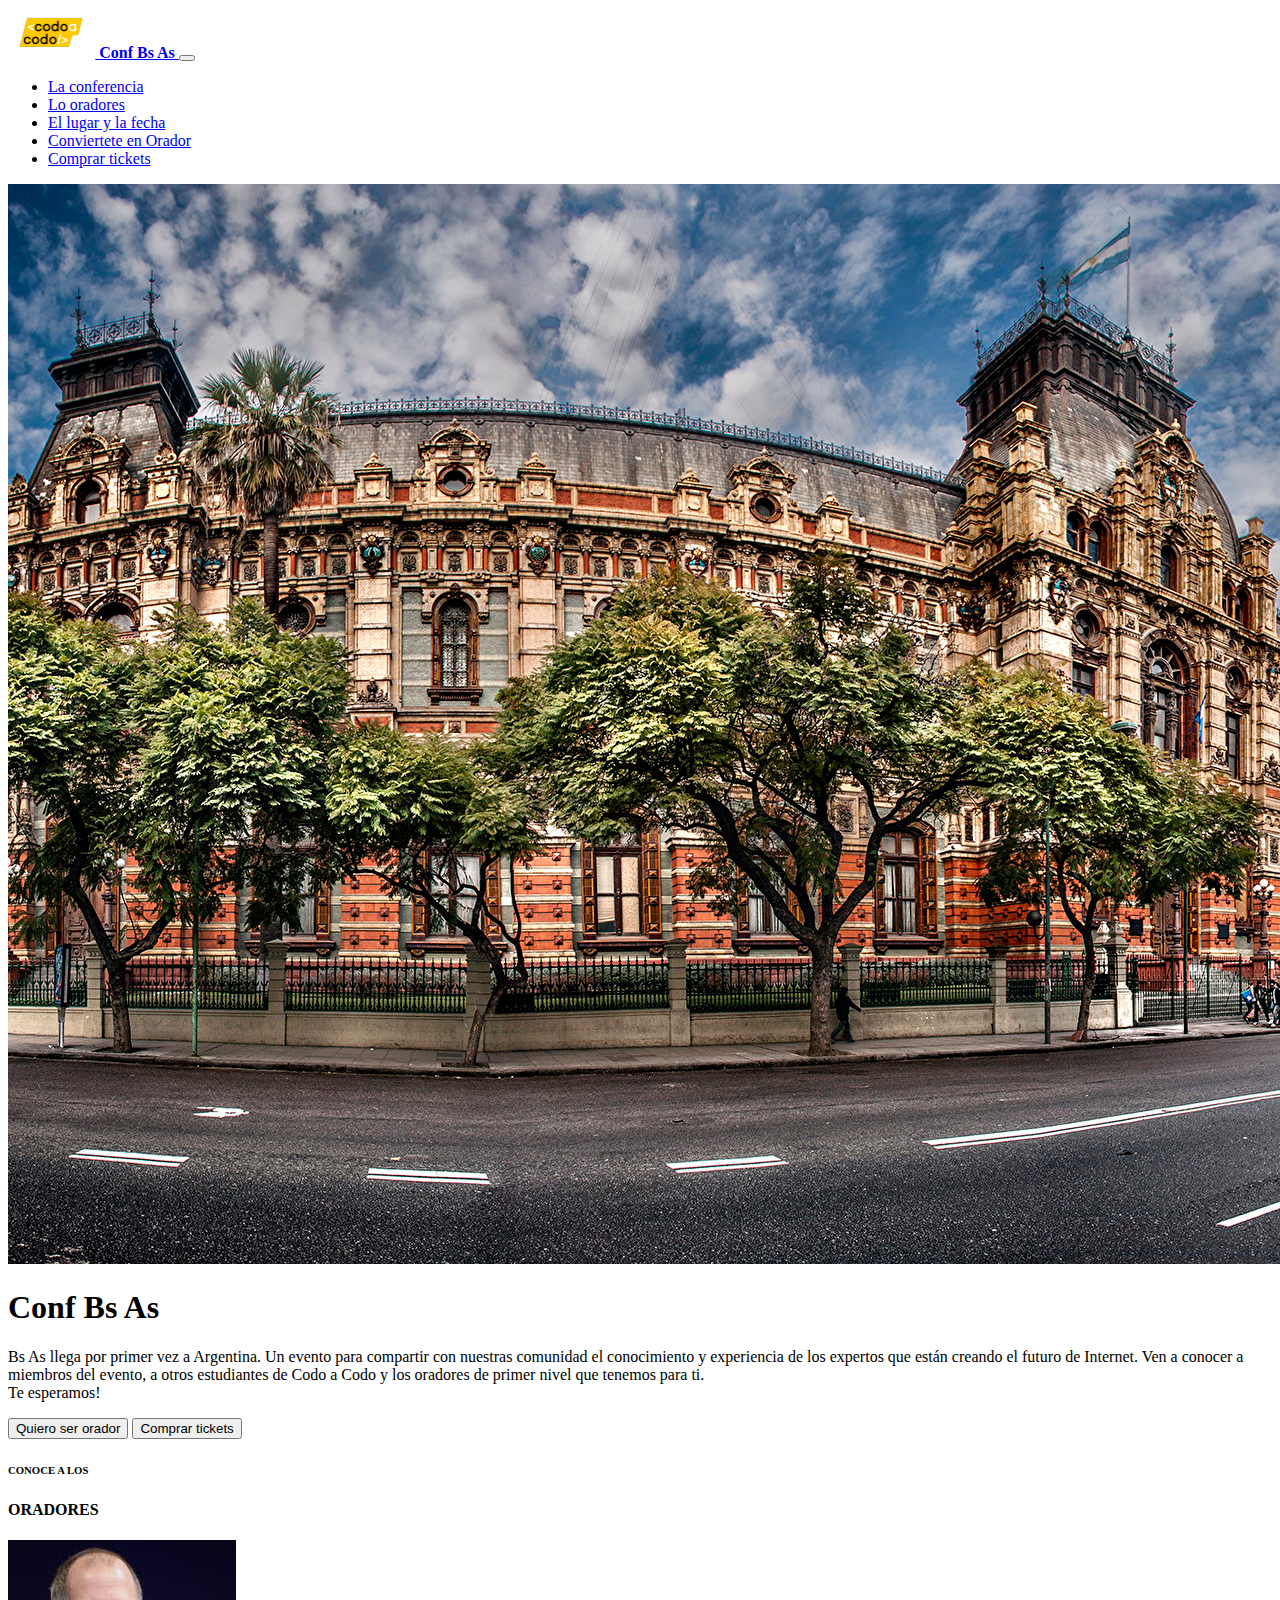
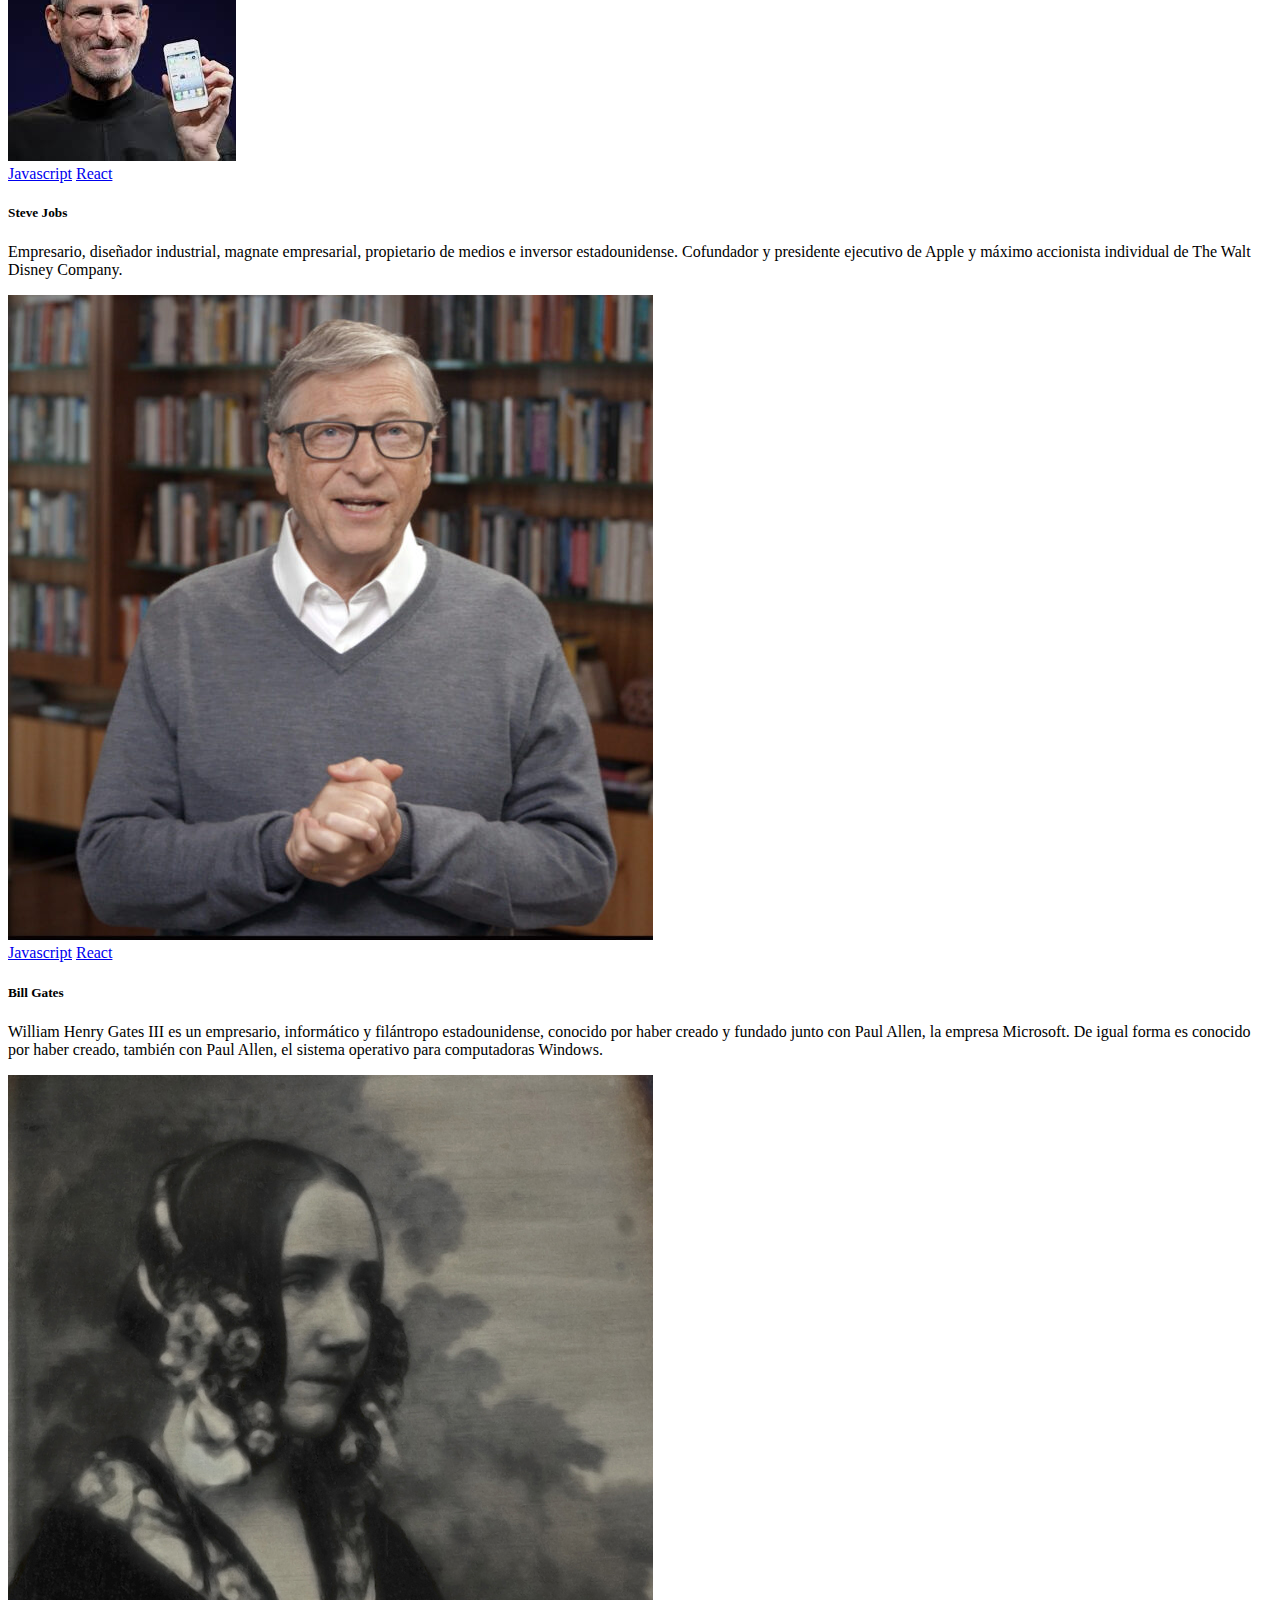
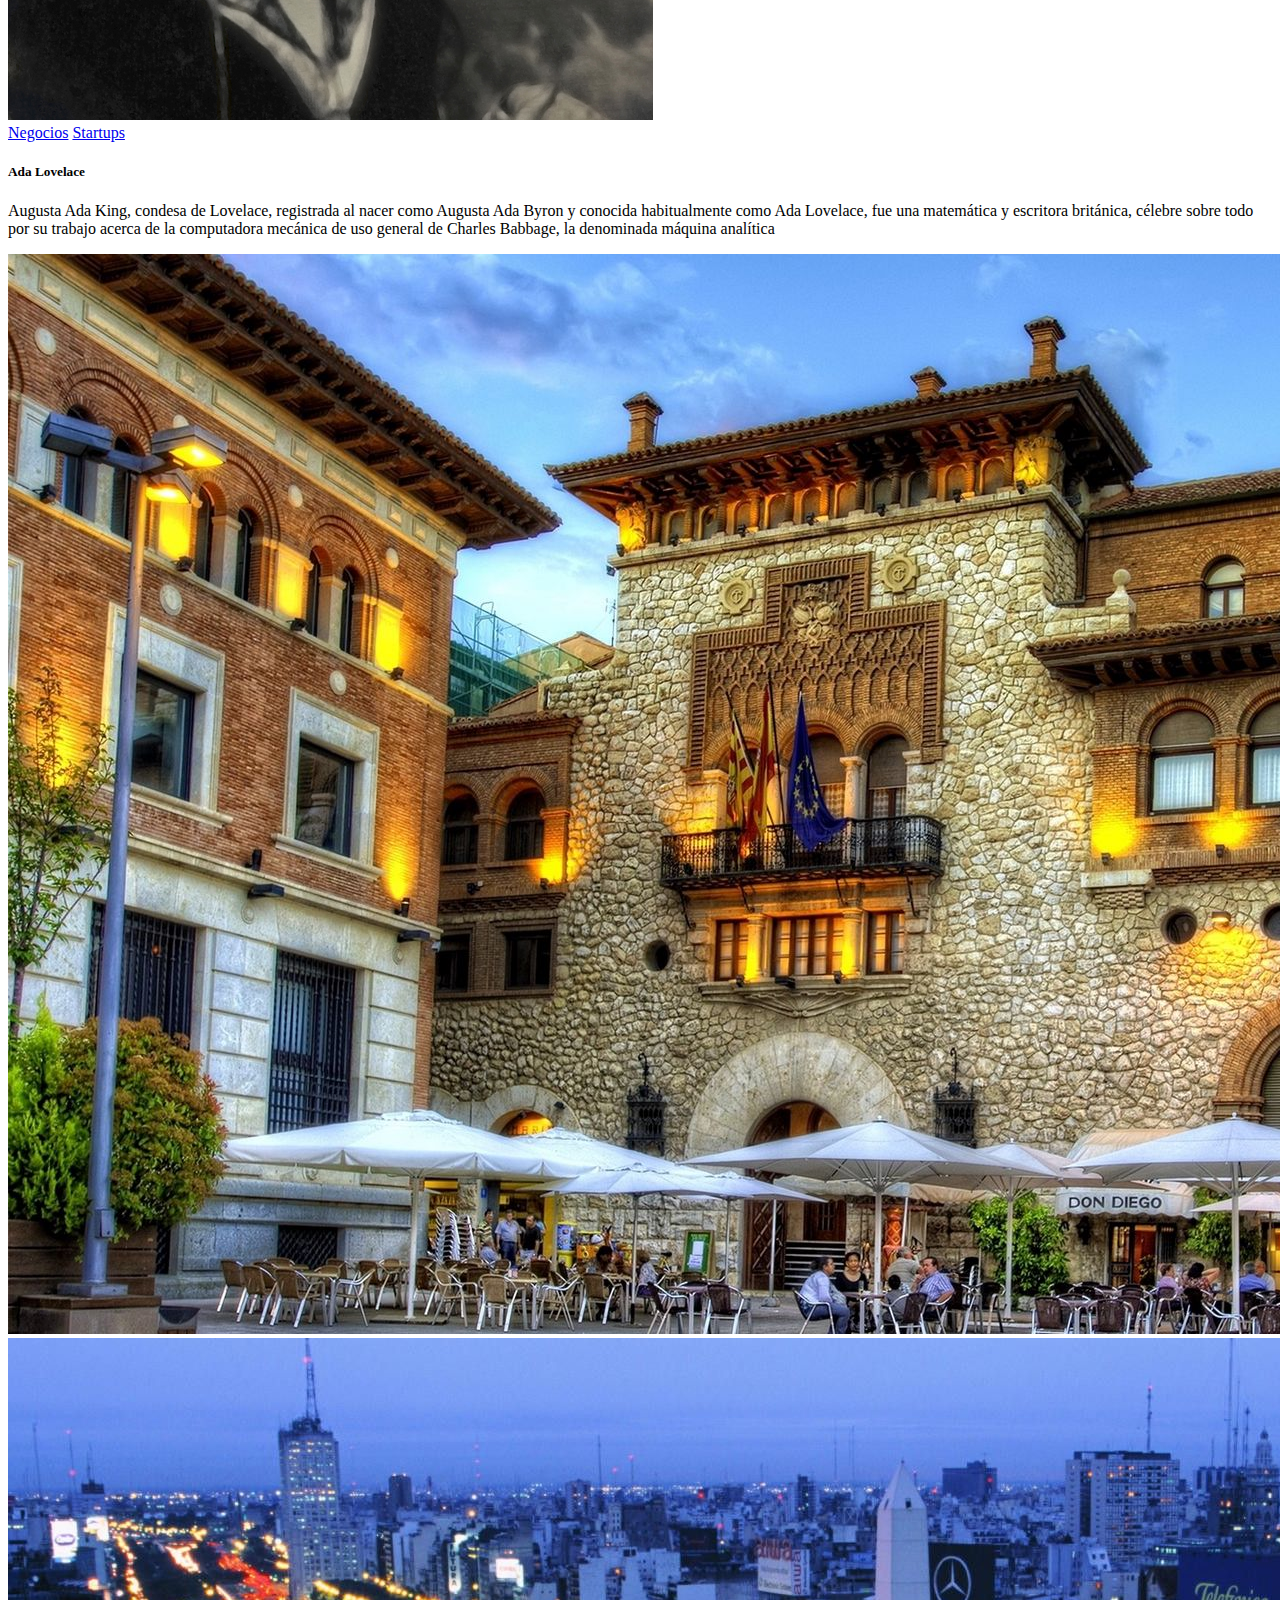
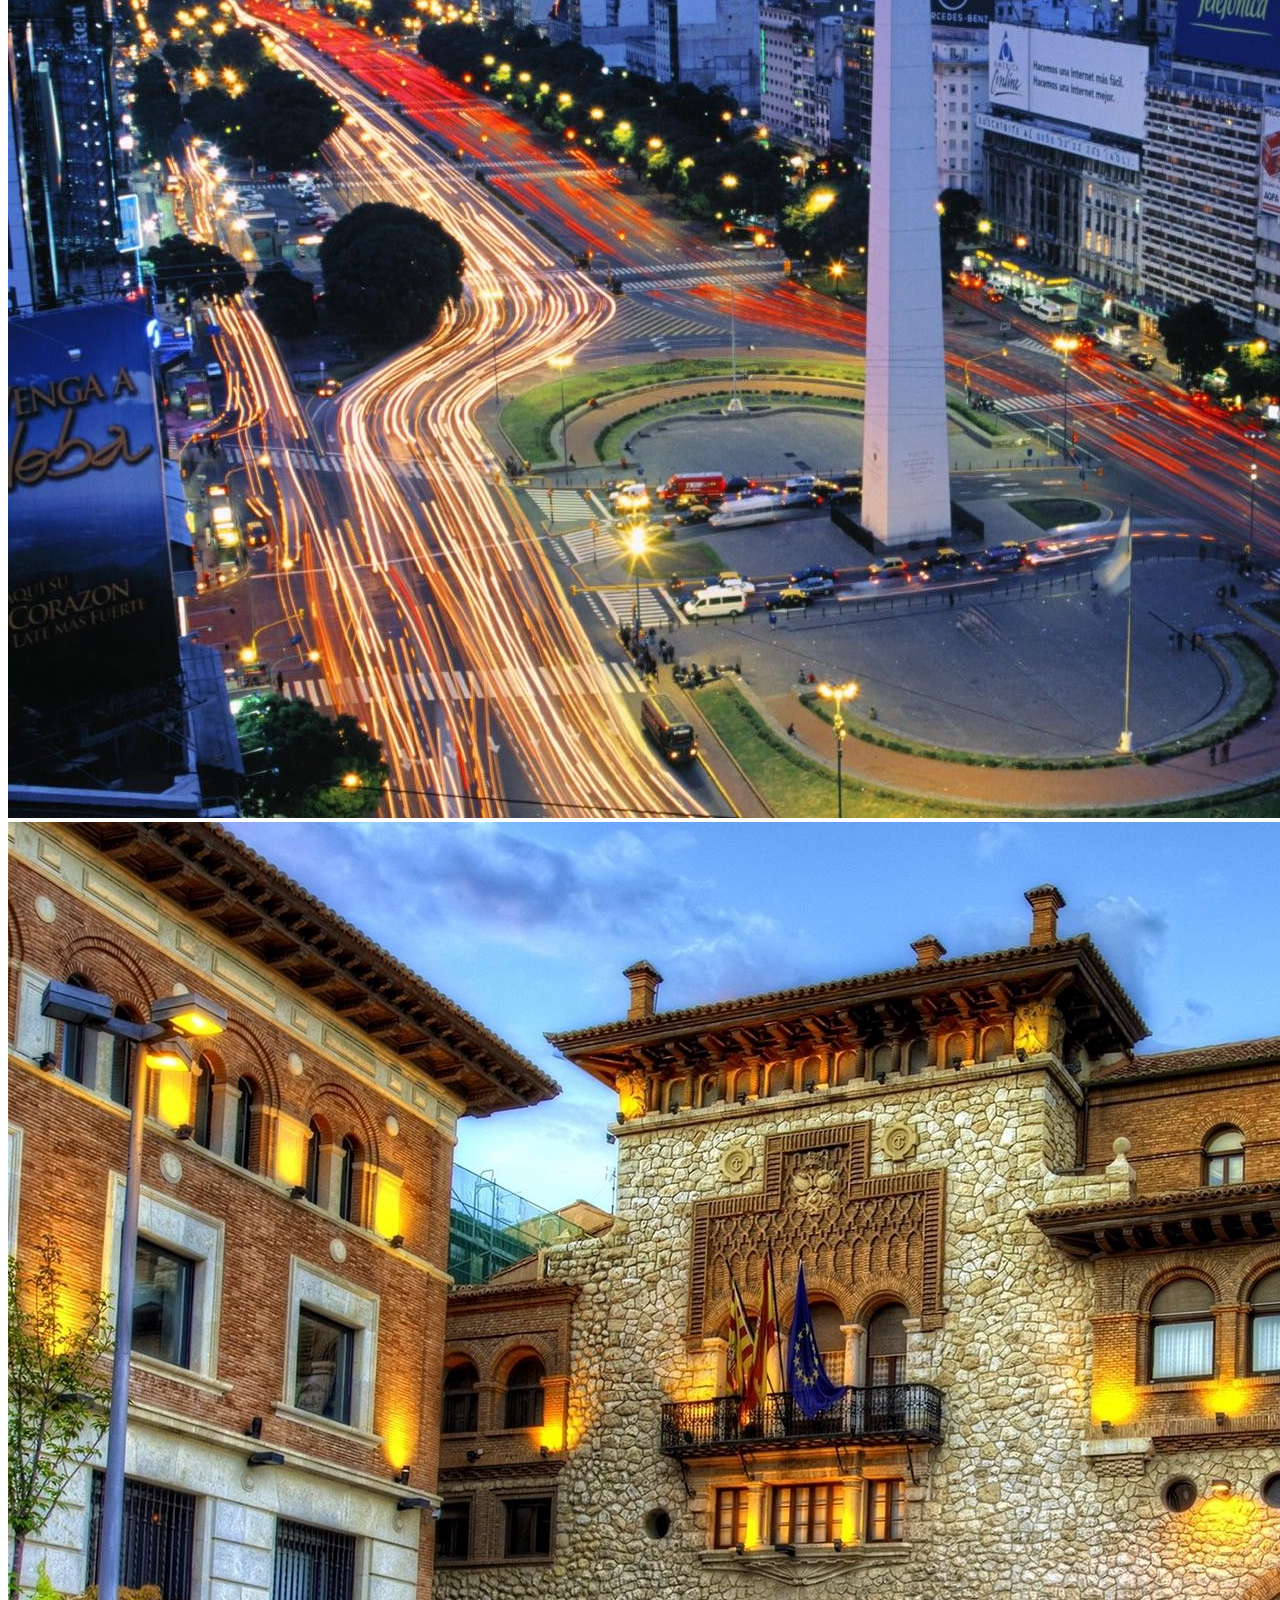
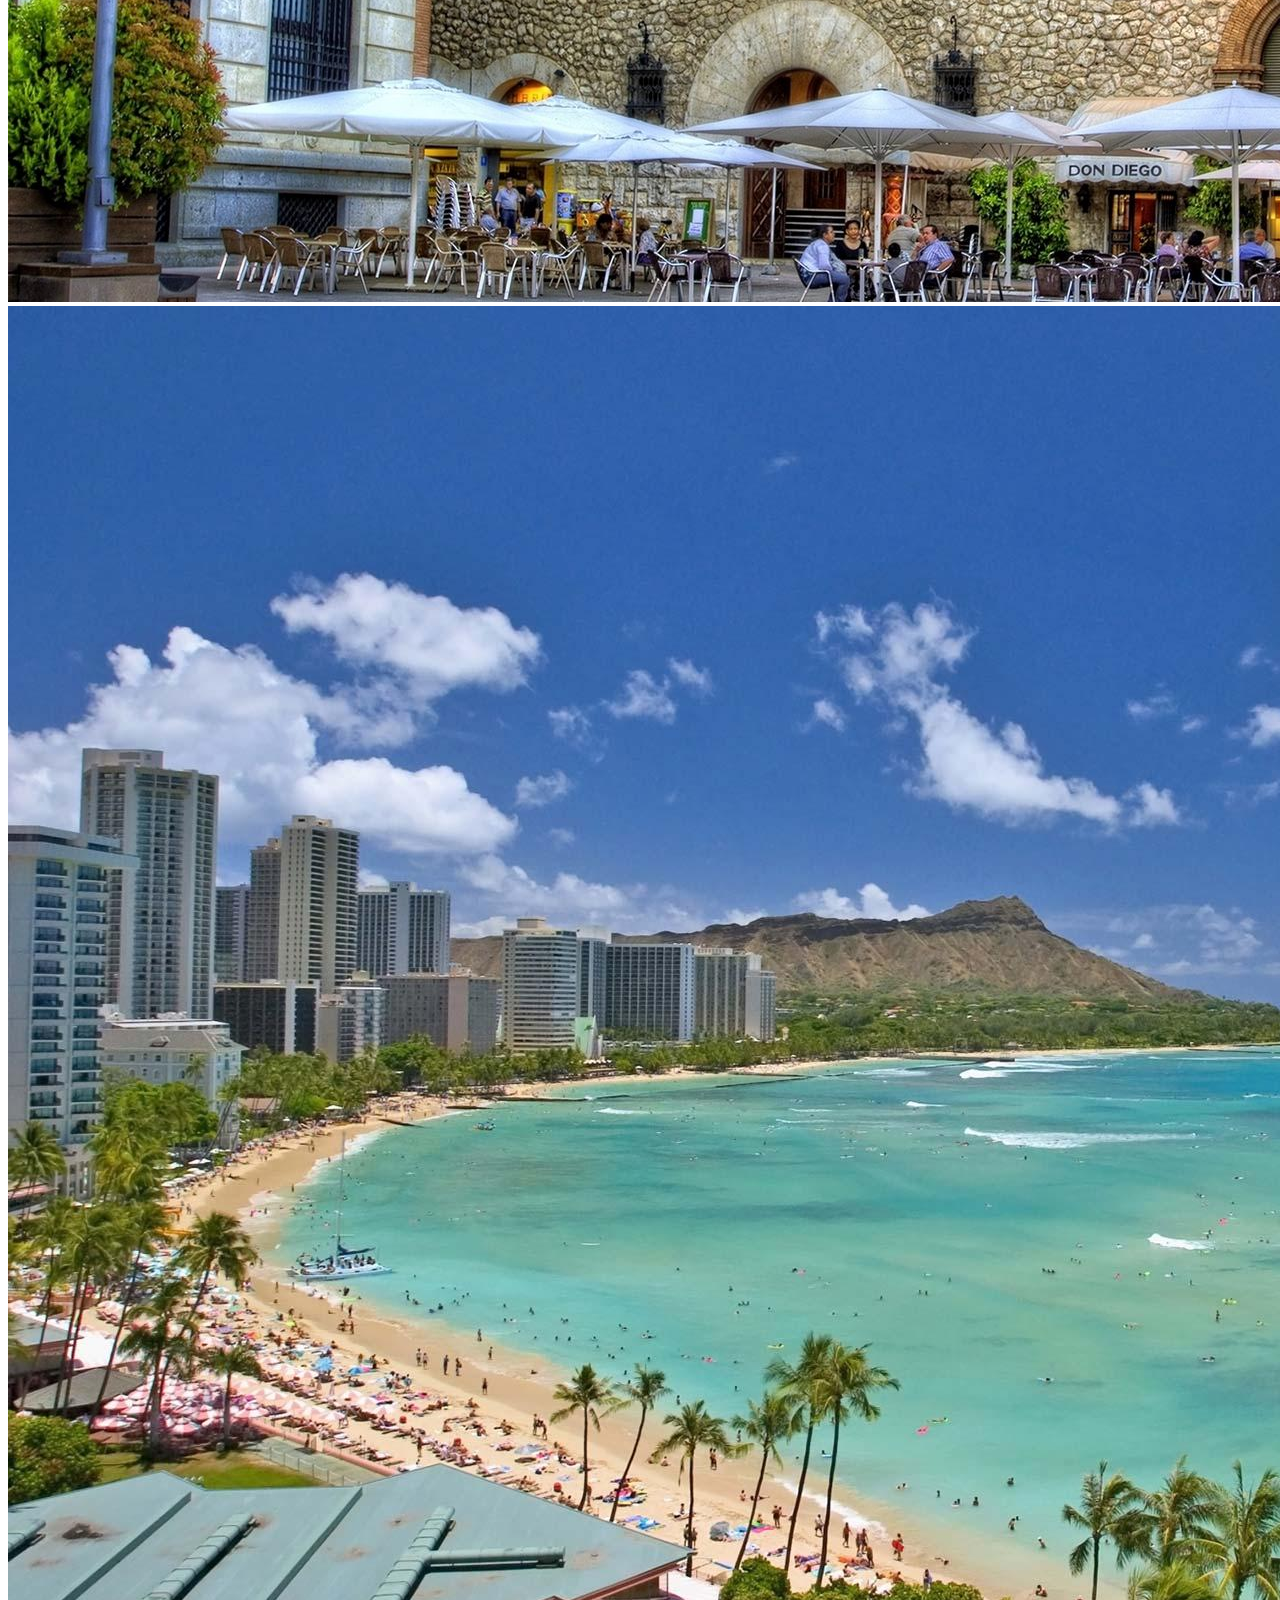
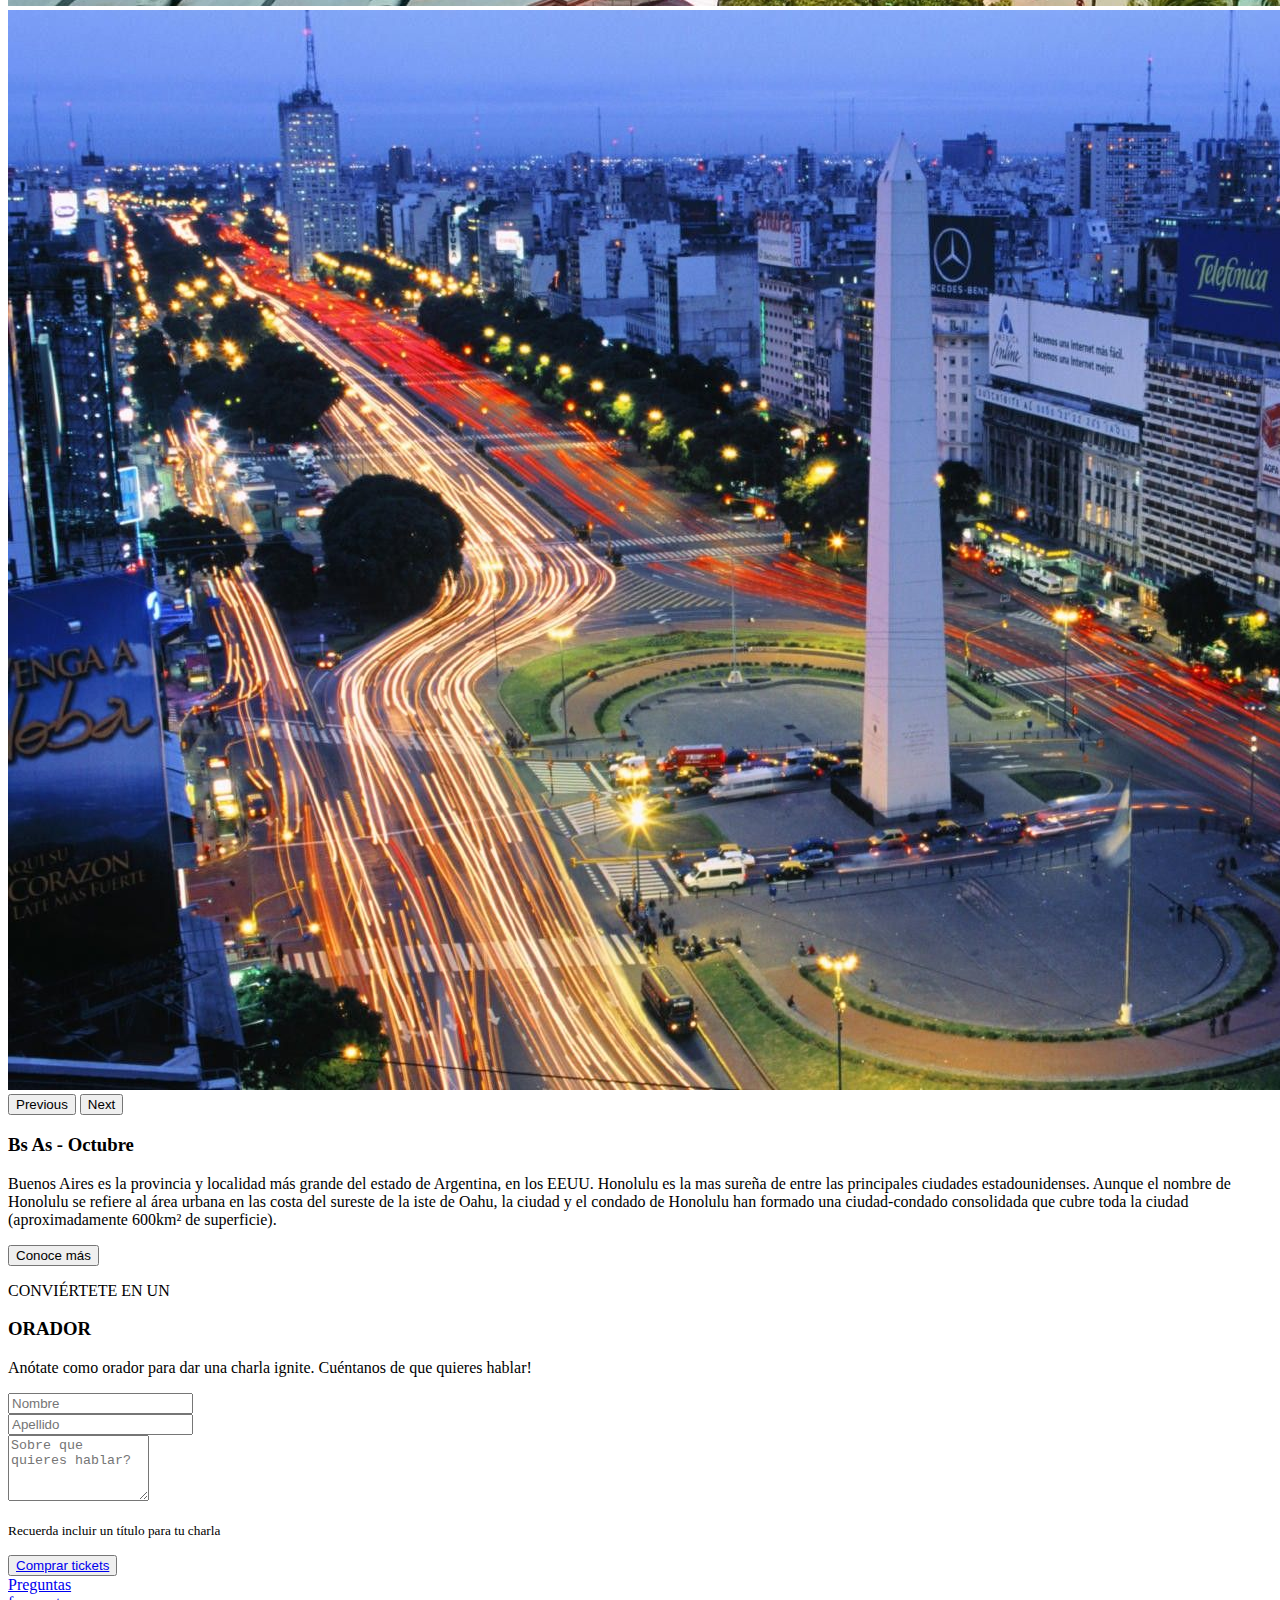
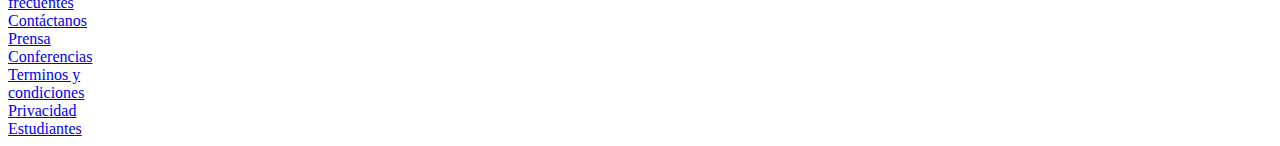
==== commit c15126d8: "add modified" ====
--- a/index.html
+++ b/index.html
@@ -74,7 +74,10 @@
             tenemos para ti.<br> Te esperamos!
             </p>
             <button class="btn text-light border-light" type="button" href="#">Quiero ser orador</button>
+            <a href="/Integrador/comprarTickets.html">
             <button class="btn btn-success" type="button" href="#">Comprar tickets</button>
+            </a>
+            
 
           </div>
         </div>
@@ -202,8 +205,9 @@
 
           <div class="row p-0 mx-0">
 
-            <div class="d-flex justify-content-center"><button class=" col-md-6 btn btn-success mx-0" type="button"
-                href="#">Comprar tickets</button></div>
+            <div class="d-flex justify-content-center">
+              
+              <button class=" col-md-6 btn btn-success mx-0" type="button"><a href="/Integrador/comprarTickets.html"> Comprar tickets</a></button></div>
 
           </div>
         </div>
